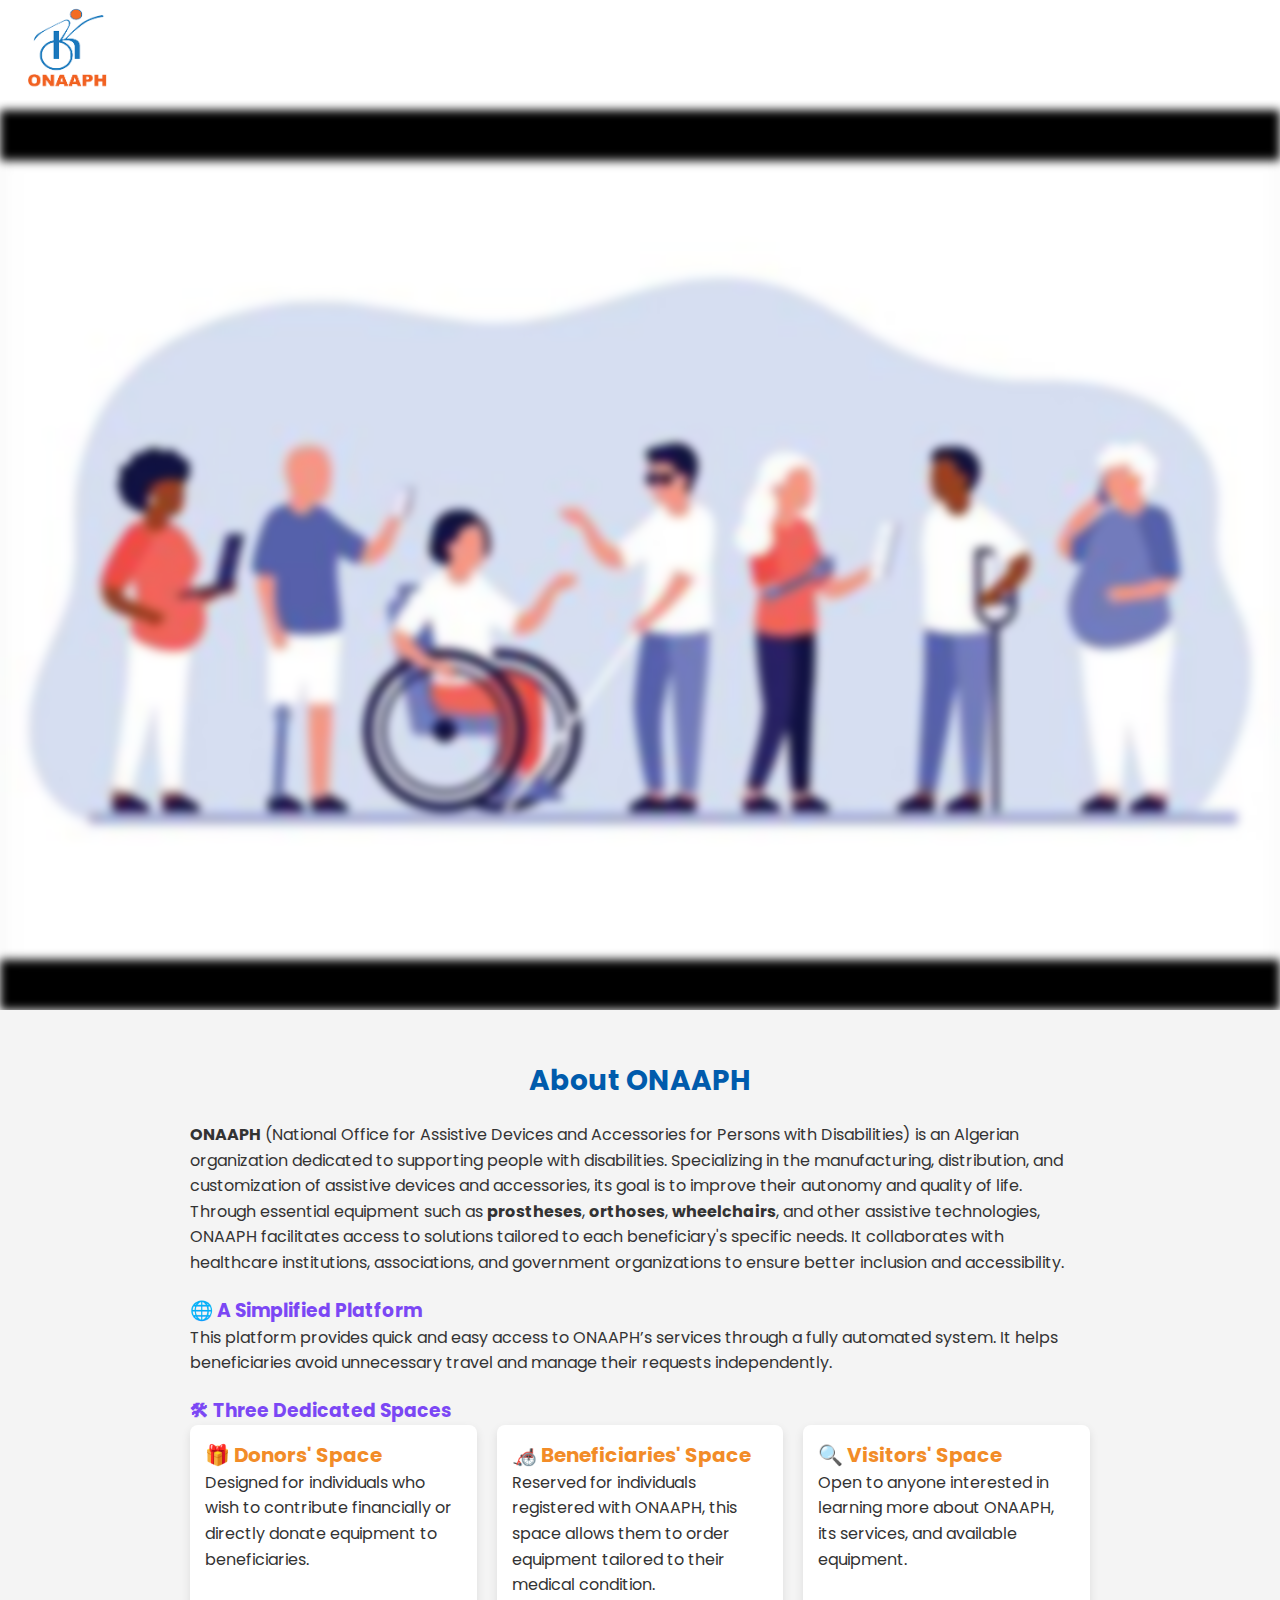
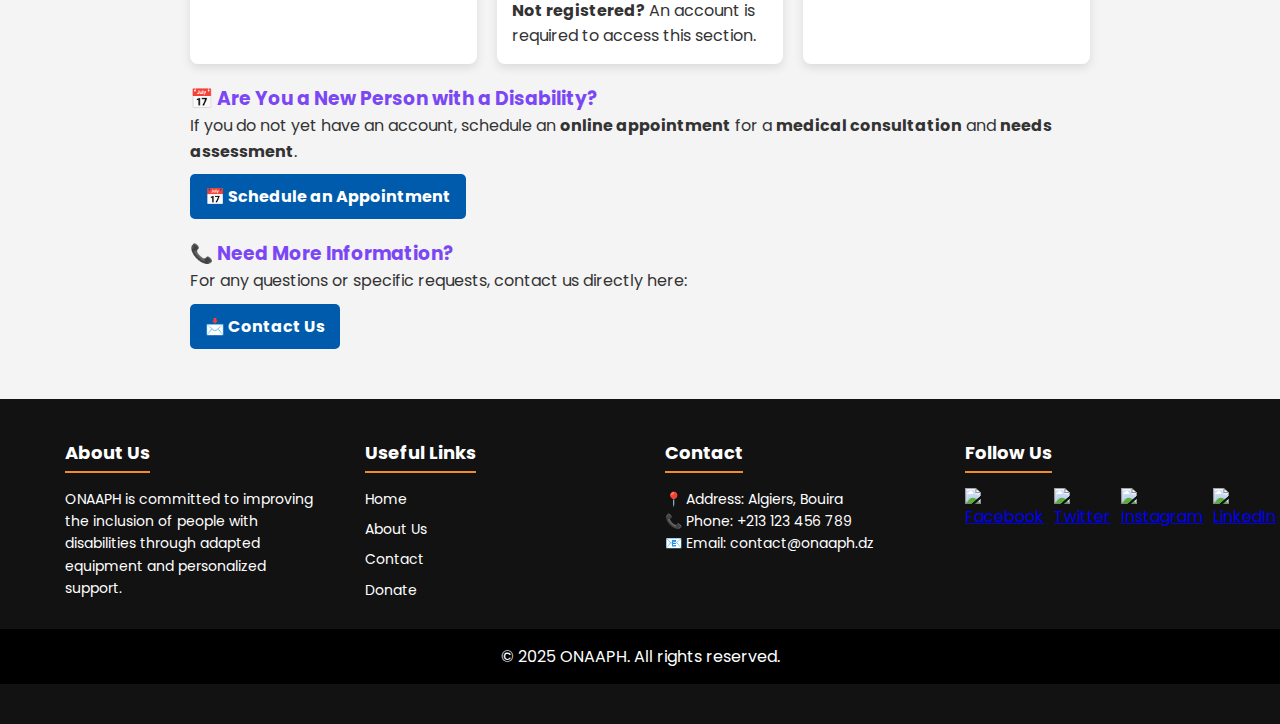
==== page d'accueil/index.html @ b4778876 "folder" ====
<!DOCTYPE html>

<html lang="en">
  
    <head>
        <meta charset="UTF-8">
        <meta name="viewport" content="width=device-width, initial-scale=1.0">
        <title>Accessibilité Plus</title>
        <link rel="stylesheet" href="assets/styles/style.css">
    </head>
    <body>
        <header id="home">
    
            <nav class="fade-in">
                <div class="logo fade-in">
                    <img src="assets/images/logo.png" alt="logo">
                </div>
                
                   <div class="menu fade-in">
                    <a href="#home" class="fade-in">Home</a>
                    <a href="#about" class="fade-in">About us</a>
                    <a href="#footer" class="fade-in">Contact</a>
                    </div>
                    <div class="register fade-in">
                    <a href="#" class="fade-in">Sign in as..</a>
                     </div>
                
            </nav>
             
            <section class="h-text">
                <h1 class="fade-in">Welcome to the ONAAPH</h1>
                <span class="fade-in">Together for better accessibility!</span>
                <br>
               
            </section>
        </header>
        <main>
            <section id="about">
                <div class="container">
                    <h2>About ONAAPH</h2>
                    <p>
                        <strong>ONAAPH</strong> (National Office for Assistive Devices and Accessories for Persons with Disabilities) 
                        is an Algerian organization dedicated to supporting people with disabilities. 
                        Specializing in the manufacturing, distribution, and customization of assistive devices and accessories, 
                        its goal is to improve their autonomy and quality of life.
                    </p>
                    
                    <p>
                        Through essential equipment such as <strong>prostheses</strong>, <strong>orthoses</strong>, 
                        <strong>wheelchairs</strong>, and other assistive technologies, ONAAPH facilitates access to solutions 
                        tailored to each beneficiary's specific needs. It collaborates with healthcare institutions, 
                        associations, and government organizations to ensure better inclusion and accessibility.
                    </p>
            
                    <h3>🌐 A Simplified Platform</h3>
                    <p>
                        This platform provides quick and easy access to ONAAPH’s services through a fully automated system. 
                        It helps beneficiaries avoid unnecessary travel and manage their requests independently.
                    </p>
            
                    <h3>🛠 Three Dedicated Spaces</h3>
                    <div class="spaces">
                        <div class="space">
                            <h4>🎁 Donors' Space</h4>
                            <p>Designed for individuals who wish to contribute financially or directly donate equipment 
                                to beneficiaries.</p>
                        </div>
            
                        <div class="space">
                            <h4>🦽 Beneficiaries' Space</h4>
                            <p>Reserved for individuals registered with ONAAPH, this space allows them to order 
                                equipment tailored to their medical condition.</p>
                            <p><strong>Not registered?</strong> An account is required to access this section.</p>
                        </div>
            
                        <div class="space">
                            <h4>🔍 Visitors' Space</h4>
                            <p>Open to anyone interested in learning more about ONAAPH, its services, and available equipment.</p>
                        </div>
                    </div>
            
                    <h3>📅 Are You a New Person with a Disability?</h3>
                    <p>
                        If you do not yet have an account, schedule an <strong>online appointment</strong> 
                        for a <strong>medical consultation</strong> and <strong>needs assessment</strong>.
                    </p>
                    <a href="rendezvous.html" class="btn">📅 Schedule an Appointment</a>
            
                    <h3>📞 Need More Information?</h3>
                    <p>For any questions or specific requests, contact us directly here:</p>
                    <a href="contact.html" class="btn">📩 Contact Us</a>
                </div>
            </section>            
            
        </main>

        <footer id="footer">
            
                <div class="footer-container">
                    <div class="footer-section">
                        <h3>About Us</h3>
                        <p>ONAAPH is committed to improving the inclusion of people with disabilities through adapted equipment and personalized support.</p>
                    </div>
            
                    <div class="footer-section">
                        <h3>Useful Links</h3>
                        <ul>
                            <li><a href="#">Home</a></li>
                            <li><a href="#about">About Us</a></li>
                            <li><a href="contact.html">Contact</a></li>
                            <li><a href="donate.html">Donate</a></li>
                        </ul>
                    </div>
            
                    <div class="footer-section">
                        <h3>Contact</h3>
                        <p>📍 Address: Algiers, Bouira</p>
                        <p>📞 Phone: +213 123 456 789</p>
                        <p>📧 Email: contact@onaaph.dz</p>
                    </div>
            
                    <div class="footer-section">
                        <h3>Follow Us</h3>
                        <div class="social-icons">
                            <a href="#"><img src="facebook-icon.png" alt="Facebook"></a>
                            <a href="#"><img src="twitter-icon.png" alt="Twitter"></a>
                            <a href="#"><img src="instagram-icon.png" alt="Instagram"></a>
                            <a href="#"><img src="linkedin-icon.png" alt="LinkedIn"></a>
                        </div>
                    </div>
                </div>
                <div class="footer-bottom">
                    <p>&copy; 2025 ONAAPH. All rights reserved.</p>
                </div>
            </footer>
            
      
        
        
        <script src="assets/scripts/script.js"></script> <!-- JavaScript ajouté -->
    </body>
    </html>
---- page d'accueil/assets/styles/style.css ----
@import url('https://fonts.googleapis.com/css2?family=Hind&family=Poppins:ital,wght@0,200;0,300;0,400;0,500;0,600;1,200&display=swap');
html {
    scroll-behavior: smooth;
}

* {
    padding: 0;
    margin: 0;
    box-sizing: border-box;
}

/* f  flu*/
header::before {
    content: "";
    position: absolute;
    top: 0;
    left: 0;
    width: 100%;
    height: 100%;
    background: url('back.jpg') center/cover no-repeat;
    filter: blur(5px);
    z-index: -1; 
}


header {
    width: 100%;
    height: 100vh;
    font-family: 'Poppins', sans-serif;
    position: relative;
}

nav {
    position: fixed; /* Fix navbar */
    top: 0;
    left: 0;
    width: 100%; /* Full width */
    height: 100px; /* Keep the height */
    background-color: rgb(255, 255, 255); /* Dark background for visibility */
    color: #dbd5d5;
    display: flex;
    justify-content: space-between;
    align-items: center;
    padding: 0 20px;
    z-index: 1000; /* Ensures navbar stays on top */
}
body {
    padding-top: 110px; /* Adjust based on navbar height */
}



.logo {
    display: flex;
    align-items: center;
    justify-content: flex-start;
    flex-grow: 1; /* Permet d'occuper l'espace à gauche */
}

.logo img {
    height: 100px; /* Ajuste selon la taille désirée */
    width: 100px;
    padding-top: 5px;
    padding-left: 5x; /* Ajoute un peu d'espace depuis le bord */
    border-radius: 10px;

}
.menu {
    margin-right: 20px; /* Augmente l'espace entre le menu et le bouton */
    display: flex;
    gap: 20px; /* Ajoute de l’espace entre les liens du menu */
}




.menu a {
    text-decoration: none;
    color:#024ee2;
    padding: 10px 20px;
    font-size: 20px;
   
}

.menu a:hover {
    border: 1px solid #005BAC; /* Bleu */
    background: transparent;
}
.register {
    margin-left: 30px; /* Espace entre le menu et le bouton */
}
.register a {
    text-decoration: none;
    color: blanchedalmond;
    padding: 10px 20px;
    font-size: 20px;
    border-radius: 8px;
    background:#024ee2;
}

.register a:hover {
    border: 1px solid #005BAC;
    background: #005BAC; /* Bleu */
}

.h-text {
    position: absolute;
    top: 50%;
    left: 50%;
    max-width: 650px;
    transform: translate(-50%, -50%);
    text-align: center;
    color: #024ee2;
}





/* --- ANIMATION D'AFFICHAGE --- */
.fade-in {
    opacity: 0;
    transform: translateY(20px);
    transition: opacity 1s ease-out, transform 1s ease-out;
}
.fade-in.show {
    opacity: 1;
    transform: translateY(0);
}
/*about*/
#about {
    background: #f4f4f4;
    padding: 50px 20px;
    text-align: center;
    font-family: 'Poppins', sans-serif;
}

#about .container {
    max-width: 900px;
    margin: auto;
    text-align: left;
}

#about h2 {
    color: #005BAC;
    text-align: center;
    font-size: 28px;
    margin-bottom: 20px;
}

#about h3 {
    color: #7b47f4;
    margin-top: 20px;
}

#about h4 {
    color: #F28C28;
    font-size: 20px;
}

#about p {
    font-size: 16px;
    line-height: 1.6;
    color: #333;
}

.spaces {
    display: flex;
    flex-wrap: wrap;
    gap: 20px;
    justify-content: space-between;
}

.space {
    flex: 1;
    min-width: 250px;
    background: white;
    padding: 15px;
    border-radius: 8px;
    box-shadow: 0px 4px 10px rgba(0, 0, 0, 0.1);
}

.btn {
    display: inline-block;
    margin-top: 10px;
    padding: 10px 15px;
    background: #005BAC;
    color: white;
    text-decoration: none;
    font-weight: bold;
    border-radius: 5px;
    transition: 0.3s;
}

.btn:hover {
    background: #F28C28;
}

footer {
    background: #121212;
    color: white;
    padding: 40px 0;
    font-family: 'Poppins', sans-serif;
}

.footer-container {
    display: flex;
    justify-content: space-around;
    flex-wrap: wrap;
    max-width: 1200px;
    margin: auto;
}

.footer-section {
    width: 250px;
}

.footer-section h3 {
    margin-bottom: 15px;
    font-size: 18px;
    border-bottom: 2px solid #F28C28;
    display: inline-block;
    padding-bottom: 5px;
}

.footer-section p,
.footer-section ul {
    font-size: 14px;
    line-height: 1.6;
}

.footer-section ul {
    list-style: none;
    padding: 0;
}

.footer-section ul li {
    margin-bottom: 8px;
}

.footer-section ul li a {
    color: white;
    text-decoration: none;
    transition: 0.3s;
}

.footer-section ul li a:hover {
    color: #F28C28;
}

.social-icons {
    display: flex;
    gap: 10px;
}

.social-icons a img {
    width: 30px;
    transition: 0.3s;
}

.social-icons a img:hover {
    transform: scale(1.1);
}

.footer-bottom {
    text-align: center;
    padding: 15px 0;
    background: #000;
    margin-top: 20px;
}
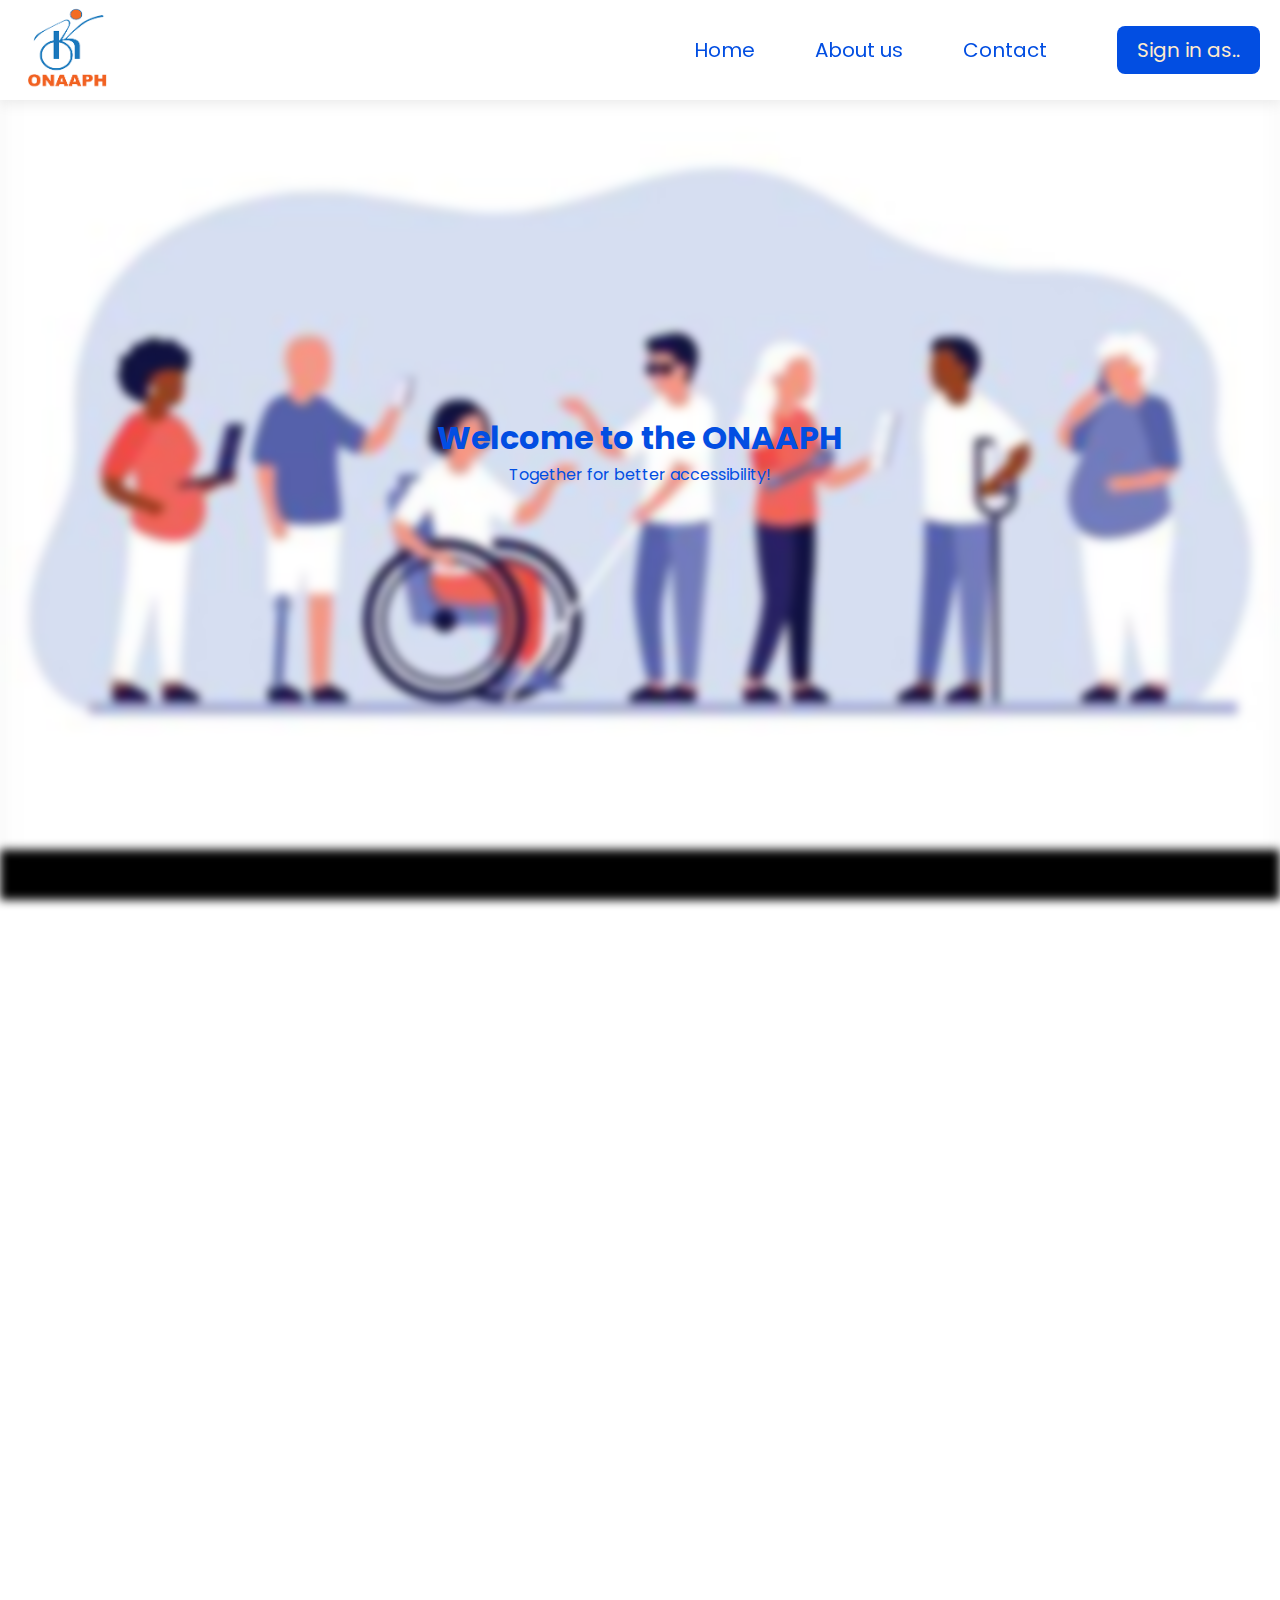
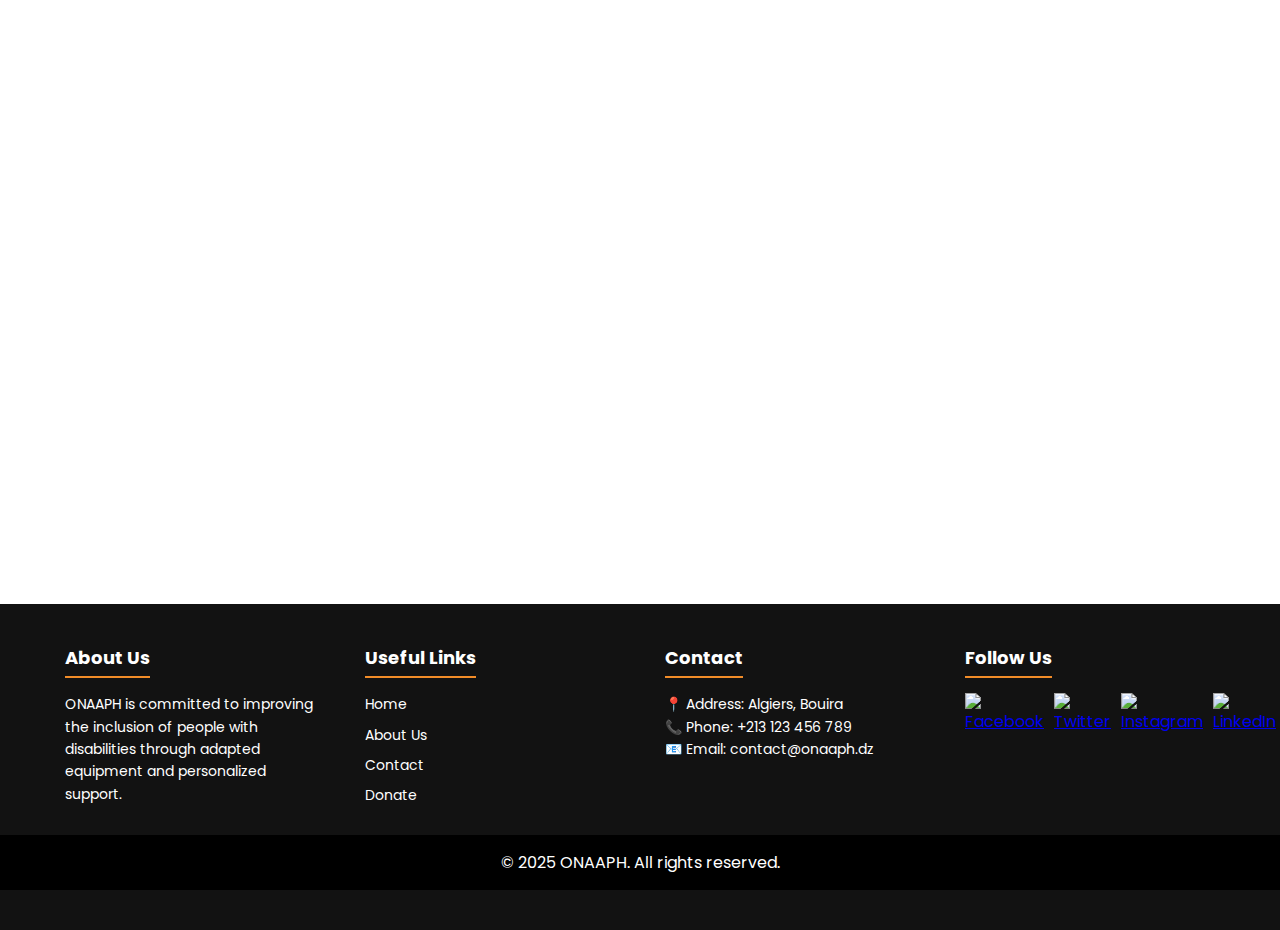
==== commit 20507291: "changes" ====
--- a/page d'accueil/index.html
+++ b/page d'accueil/index.html
@@ -1,143 +1,185 @@
 <!DOCTYPE html>
 
 <html lang="en">
-  
-    <head>
-        <meta charset="UTF-8">
-        <meta name="viewport" content="width=device-width, initial-scale=1.0">
-        <title>Accessibilité Plus</title>
-        <link rel="stylesheet" href="assets/styles/style.css">
-    </head>
-    <body>
-        <header id="home">
-    
-            <nav class="fade-in">
-                <div class="logo fade-in">
-                    <img src="assets/images/logo.png" alt="logo">
-                </div>
-                
-                   <div class="menu fade-in">
-                    <a href="#home" class="fade-in">Home</a>
-                    <a href="#about" class="fade-in">About us</a>
-                    <a href="#footer" class="fade-in">Contact</a>
-                    </div>
-                    <div class="register fade-in">
-                    <a href="#" class="fade-in">Sign in as..</a>
-                     </div>
-                
-            </nav>
-             
-            <section class="h-text">
-                <h1 class="fade-in">Welcome to the ONAAPH</h1>
-                <span class="fade-in">Together for better accessibility!</span>
-                <br>
-               
-            </section>
-        </header>
-        <main>
-            <section id="about">
-                <div class="container">
-                    <h2>About ONAAPH</h2>
-                    <p>
-                        <strong>ONAAPH</strong> (National Office for Assistive Devices and Accessories for Persons with Disabilities) 
-                        is an Algerian organization dedicated to supporting people with disabilities. 
-                        Specializing in the manufacturing, distribution, and customization of assistive devices and accessories, 
-                        its goal is to improve their autonomy and quality of life.
-                    </p>
-                    
-                    <p>
-                        Through essential equipment such as <strong>prostheses</strong>, <strong>orthoses</strong>, 
-                        <strong>wheelchairs</strong>, and other assistive technologies, ONAAPH facilitates access to solutions 
-                        tailored to each beneficiary's specific needs. It collaborates with healthcare institutions, 
-                        associations, and government organizations to ensure better inclusion and accessibility.
-                    </p>
-            
-                    <h3>🌐 A Simplified Platform</h3>
-                    <p>
-                        This platform provides quick and easy access to ONAAPH’s services through a fully automated system. 
-                        It helps beneficiaries avoid unnecessary travel and manage their requests independently.
-                    </p>
-            
-                    <h3>🛠 Three Dedicated Spaces</h3>
-                    <div class="spaces">
-                        <div class="space">
-                            <h4>🎁 Donors' Space</h4>
-                            <p>Designed for individuals who wish to contribute financially or directly donate equipment 
-                                to beneficiaries.</p>
-                        </div>
-            
-                        <div class="space">
-                            <h4>🦽 Beneficiaries' Space</h4>
-                            <p>Reserved for individuals registered with ONAAPH, this space allows them to order 
-                                equipment tailored to their medical condition.</p>
-                            <p><strong>Not registered?</strong> An account is required to access this section.</p>
-                        </div>
-            
-                        <div class="space">
-                            <h4>🔍 Visitors' Space</h4>
-                            <p>Open to anyone interested in learning more about ONAAPH, its services, and available equipment.</p>
-                        </div>
-                    </div>
-            
-                    <h3>📅 Are You a New Person with a Disability?</h3>
-                    <p>
-                        If you do not yet have an account, schedule an <strong>online appointment</strong> 
-                        for a <strong>medical consultation</strong> and <strong>needs assessment</strong>.
-                    </p>
-                    <a href="rendezvous.html" class="btn">📅 Schedule an Appointment</a>
-            
-                    <h3>📞 Need More Information?</h3>
-                    <p>For any questions or specific requests, contact us directly here:</p>
-                    <a href="contact.html" class="btn">📩 Contact Us</a>
-                </div>
-            </section>            
-            
-        </main>
+  <head>
+    <meta charset="UTF-8" />
+    <meta name="viewport" content="width=device-width, initial-scale=1.0" />
+    <title>Accessibilité Plus</title>
+    <link rel="stylesheet" href="assets/styles/style.css" />
+  </head>
+  <body>
+    <!-- Home -->
+    <header id="home">
+      <nav class="fade-in">
+        <div class="logo fade-in">
+          <img src="assets/images/logo.png" alt="logo" />
+        </div>
 
-        <footer id="footer">
-            
-                <div class="footer-container">
-                    <div class="footer-section">
-                        <h3>About Us</h3>
-                        <p>ONAAPH is committed to improving the inclusion of people with disabilities through adapted equipment and personalized support.</p>
-                    </div>
-            
-                    <div class="footer-section">
-                        <h3>Useful Links</h3>
-                        <ul>
-                            <li><a href="#">Home</a></li>
-                            <li><a href="#about">About Us</a></li>
-                            <li><a href="contact.html">Contact</a></li>
-                            <li><a href="donate.html">Donate</a></li>
-                        </ul>
-                    </div>
-            
-                    <div class="footer-section">
-                        <h3>Contact</h3>
-                        <p>📍 Address: Algiers, Bouira</p>
-                        <p>📞 Phone: +213 123 456 789</p>
-                        <p>📧 Email: contact@onaaph.dz</p>
-                    </div>
-            
-                    <div class="footer-section">
-                        <h3>Follow Us</h3>
-                        <div class="social-icons">
-                            <a href="#"><img src="facebook-icon.png" alt="Facebook"></a>
-                            <a href="#"><img src="twitter-icon.png" alt="Twitter"></a>
-                            <a href="#"><img src="instagram-icon.png" alt="Instagram"></a>
-                            <a href="#"><img src="linkedin-icon.png" alt="LinkedIn"></a>
-                        </div>
-                    </div>
-                </div>
-                <div class="footer-bottom">
-                    <p>&copy; 2025 ONAAPH. All rights reserved.</p>
-                </div>
-            </footer>
-            
-      
-        
-        
-        <script src="assets/scripts/script.js"></script> <!-- JavaScript ajouté -->
-    </body>
-    </html>
-    +        <div class="menu fade-in">
+          <a href="#home" class="fade-in">Home</a>
+          <a href="#about" class="fade-in">About us</a>
+          <a href="#footer" class="fade-in">Contact</a>
+        </div>
+        <div class="register fade-in">
+          <a href="#" class="fade-in">Sign in as..</a>
+        </div>
+      </nav>
+
+      <section class="h-text">
+        <h1 class="fade-in">Welcome to the ONAAPH</h1>
+        <span class="fade-in">Together for better accessibility!</span>
+        <br />
+      </section>
+    </header>
+
+    <!-- About section -->
+    <main>
+      <section id="about" class="fade-in">
+        <div class="container">
+          <h2>About ONAAPH</h2>
+          <div class="description">
+            <p>
+              <strong>ONAAPH</strong>
+              (National Office for Assistive Devices and Accessories for Persons
+              with Disabilities) is an Algerian organization dedicated to
+              supporting people with disabilities. Specializing in the
+              manufacturing, distribution, and customization of assistive
+              devices and accessories, its goal is to improve their autonomy and
+              quality of life.
+            </p>
+
+            <p>
+              Through essential equipment such as
+              <strong>prostheses</strong>
+              ,
+              <strong>orthoses</strong>
+              ,
+              <strong>wheelchairs</strong>
+              , and other assistive technologies, ONAAPH facilitates access to
+              solutions tailored to each beneficiary's specific needs. It
+              collaborates with healthcare institutions, associations, and
+              government organizations to ensure better inclusion and
+              accessibility.
+            </p>
+          </div>
+
+          <h3>🌐 A Simplified Platform</h3>
+          <p>
+            This platform provides quick and easy access to ONAAPH’s services
+            through a fully automated system. It helps beneficiaries avoid
+            unnecessary travel and manage their requests independently.
+          </p>
+
+          <h3>🛠 Three Dedicated Spaces</h3>
+          <div class="spaces">
+            <div class="space">
+              <h4>🎁 Donors' Space</h4>
+              <p>
+                Designed for individuals who wish to contribute financially or
+                directly donate equipment to beneficiaries.
+              </p>
+            </div>
+
+            <div class="space">
+              <h4>🦽 Beneficiaries' Space</h4>
+              <p>
+                Reserved for individuals registered with ONAAPH, this space
+                allows them to order equipment tailored to their medical
+                condition.
+              </p>
+              <p>
+                <strong>Not registered?</strong>
+                An account is required to access this section.
+              </p>
+            </div>
+
+            <div class="space">
+              <h4>🔍 Visitors' Space</h4>
+              <p>
+                Open to anyone interested in learning more about ONAAPH, its
+                services, and available equipment.
+              </p>
+            </div>
+          </div>
+
+          <h3>📅 Are You a New Person with a Disability?</h3>
+          <p>
+            If you do not yet have an account, schedule an
+            <strong>online appointment</strong>
+            for a
+            <strong>medical consultation</strong>
+            and
+            <strong>needs assessment</strong>
+            .
+          </p>
+          <a href="rendezvous.html" class="btn">📅 Schedule an Appointment</a>
+
+          <h3>📞 Need More Information?</h3>
+          <p>
+            For any questions or specific requests, contact us directly here:
+          </p>
+          <a href="contact.html" class="btn">📩 Contact Us</a>
+        </div>
+      </section>
+          <!-- MODAL -->
+          <div id="signinModal" class="modal">
+            <div class="modal-content">
+                <span class="close">&times;</span>
+                   <h2>Select Your Identity </h2>
+                              <ul>
+                                 <li data-text="Visitor"><a href="#">Visitor </a></li>
+                                  <li data-text="Donor "><a href="#">Donor </a></li>
+                                 <li data-text="Beneficiary "><a href="#">Beneficiary </a></li>
+                                </ul>
+             </div>
+        </div>
+      <!-- fin modal-->
+    </main>
+
+    <!-- Footer -->
+    <footer id="footer">
+      <div class="footer-container">
+        <div class="footer-section">
+          <h3>About Us</h3>
+          <p>
+            ONAAPH is committed to improving the inclusion of people with
+            disabilities through adapted equipment and personalized support.
+          </p>
+        </div>
+
+        <div class="footer-section">
+          <h3>Useful Links</h3>
+          <ul>
+            <li><a href="#">Home</a></li>
+            <li><a href="#about">About Us</a></li>
+            <li><a href="contact.html">Contact</a></li>
+            <li><a href="donate.html">Donate</a></li>
+          </ul>
+        </div>
+
+        <div class="footer-section">
+          <h3>Contact</h3>
+          <p>📍 Address: Algiers, Bouira</p>
+          <p>📞 Phone: +213 123 456 789</p>
+          <p>📧 Email: contact@onaaph.dz</p>
+        </div>
+
+        <div class="footer-section">
+          <h3>Follow Us</h3>
+          <div class="social-icons">
+            <a href="#"><img src="facebook-icon.png" alt="Facebook" /></a>
+            <a href="#"><img src="twitter-icon.png" alt="Twitter" /></a>
+            <a href="#"><img src="instagram-icon.png" alt="Instagram" /></a>
+            <a href="#"><img src="linkedin-icon.png" alt="LinkedIn" /></a>
+          </div>
+        </div>
+      </div>
+      <div class="footer-bottom">
+        <p>&copy; 2025 ONAAPH. All rights reserved.</p>
+      </div>
+    </footer>
+
+    <script src="assets/scripts/script.js"></script>
+    <!-- JavaScript ajouté -->
+  </body>
+</html>
--- a/page d'accueil/assets/styles/style.css
+++ b/page d'accueil/assets/styles/style.css
@@ -1,270 +1,377 @@
 @import url('https://fonts.googleapis.com/css2?family=Hind&family=Poppins:ital,wght@0,200;0,300;0,400;0,500;0,600;1,200&display=swap');
 html {
-    scroll-behavior: smooth;
+  scroll-behavior: smooth;
 }
 
 * {
-    padding: 0;
-    margin: 0;
-    box-sizing: border-box;
+  padding: 0;
+  margin: 0;
+  box-sizing: border-box;
 }
 
 /* f  flu*/
 header::before {
-    content: "";
-    position: absolute;
-    top: 0;
-    left: 0;
-    width: 100%;
-    height: 100%;
-    background: url('back.jpg') center/cover no-repeat;
-    filter: blur(5px);
-    z-index: -1; 
-}
-
+  content: '';
+  position: absolute;
+  top: 0;
+  left: 0;
+  width: 100%;
+  height: 100%;
+  background: url('back.jpg') center/cover no-repeat;
+  filter: blur(5px);
+  z-index: -1;
+}
 
 header {
-    width: 100%;
-    height: 100vh;
-    font-family: 'Poppins', sans-serif;
-    position: relative;
+  width: 100%;
+  height: 100vh;
+  font-family: 'Poppins', sans-serif;
+  position: relative;
 }
 
 nav {
-    position: fixed; /* Fix navbar */
-    top: 0;
-    left: 0;
-    width: 100%; /* Full width */
-    height: 100px; /* Keep the height */
-    background-color: rgb(255, 255, 255); /* Dark background for visibility */
-    color: #dbd5d5;
-    display: flex;
-    justify-content: space-between;
-    align-items: center;
-    padding: 0 20px;
-    z-index: 1000; /* Ensures navbar stays on top */
+  position: fixed;
+  top: 0;
+  left: 0;
+  width: 100%; /* Full width */
+  height: 100px; /* Keep the height */
+  background-color: rgb(255, 255, 255); /* Dark background for visibility */
+  color: #dbd5d5;
+  display: flex;
+  justify-content: space-between;
+  align-items: center;
+  padding: 0 20px;
+  z-index: 1000; /* Ensures navbar stays on top */
+  box-shadow: 0px 2px 15px rgba(0, 0, 0, 0.1);
 }
 body {
-    padding-top: 110px; /* Adjust based on navbar height */
-}
-
-
+  /* padding-top: 110px; Adjust based on navbar height */
+  background-color: white;
+}
 
 .logo {
-    display: flex;
-    align-items: center;
-    justify-content: flex-start;
-    flex-grow: 1; /* Permet d'occuper l'espace à gauche */
+  display: flex;
+  align-items: center;
+  justify-content: flex-start;
+  flex-grow: 1; /* Permet d'occuper l'espace à gauche */
 }
 
 .logo img {
-    height: 100px; /* Ajuste selon la taille désirée */
-    width: 100px;
-    padding-top: 5px;
-    padding-left: 5x; /* Ajoute un peu d'espace depuis le bord */
-    border-radius: 10px;
-
+  height: 100px; /* Ajuste selon la taille désirée */
+  width: 100px;
+  padding-top: 5px;
+  padding-left: 5x; /* Ajoute un peu d'espace depuis le bord */
+  border-radius: 10px;
 }
 .menu {
-    margin-right: 20px; /* Augmente l'espace entre le menu et le bouton */
-    display: flex;
-    gap: 20px; /* Ajoute de l’espace entre les liens du menu */
-}
-
-
-
+  margin-right: 20px; /* Augmente l'espace entre le menu et le bouton */
+  display: flex;
+  gap: 20px; /* Ajoute de l’espace entre les liens du menu */
+}
 
 .menu a {
-    text-decoration: none;
-    color:#024ee2;
-    padding: 10px 20px;
-    font-size: 20px;
-   
+  text-decoration: none;
+  color: #024ee2;
+  padding: 10px 20px;
+  font-size: 20px;
 }
 
 .menu a:hover {
-    border: 1px solid #005BAC; /* Bleu */
-    background: transparent;
+  border: 1px solid #005bac; /* Bleu */
+  background: transparent;
 }
 .register {
-    margin-left: 30px; /* Espace entre le menu et le bouton */
+  margin-left: 30px; /* Espace entre le menu et le bouton */
 }
 .register a {
-    text-decoration: none;
-    color: blanchedalmond;
-    padding: 10px 20px;
-    font-size: 20px;
-    border-radius: 8px;
-    background:#024ee2;
+  text-decoration: none;
+  color: blanchedalmond;
+  padding: 10px 20px;
+  font-size: 20px;
+  border-radius: 8px;
+  background: #024ee2;
 }
 
 .register a:hover {
-    border: 1px solid #005BAC;
-    background: #005BAC; /* Bleu */
-}
-
+  border: 1px solid #005bac;
+  background: #005bac; /* Bleu */
+}
+/* pop-up*/
+/* Effets pour les liens */
+
+.modal ul {
+  text-align: center;
+}
+
+.modal ul li {
+  position: relative; /* Permet de positionner l'élément ::after relativement */
+  list-style: none;
+  margin: 14px 0px;
+}
+
+/* Styles généraux pour la modale */
+.modal ul li a {
+  display: block; /* Empile les liens verticalement */
+  margin: 10px auto; /* Centre horizontalement */
+  width: 80%;
+  color: black;
+  text-decoration: none;
+  font-size: 20px;
+  font-weight: 500;
+  letter-spacing: 4px;
+  background: gray;
+  padding: 10px 15px;
+  border-radius: 20px;
+  text-transform: uppercase;
+  transition: 0.5s;
+  text-align: center;
+  position: relative;
+  z-index: 10;
+}
+
+/* Effet au survol - appliqué uniquement dans la modale */
+.modal ul:hover li a {
+  opacity: 0;
+}
+
+.modal ul li a:hover {
+  transform: scale(1.5);
+  background-color: bisque;
+  opacity: 1;
+}
+
+/* Effet de texte supplémentaire sous chaque lien */
+.modal ul li::after {
+  content: attr(data-text);
+  color: black;
+  position: absolute;
+  left: 50%;
+  top: 120%; /* Positionné sous le lien */
+  transform: translateX(-50%);
+  font-size: 40px;
+  font-weight: 700;
+  text-transform: uppercase;
+  opacity: 0;
+  pointer-events: none;
+  letter-spacing: 40px;
+  transition: 0.5s;
+}
+
+.modal ul li:hover::after {
+  opacity: 0.5;
+  top: 140%;
+  letter-spacing: 5px;
+}
+
+
+/* Styles pour la fenêtre modale */
+.modal {
+  font-family: 'Poppins', sans-serif;
+  display: none;
+  position: fixed;
+  z-index: 1000;
+  left: 0;
+  top: 0;
+  width: 100%;
+  height: 100%;
+  background: rgba(0, 0, 0, 0.5);
+  justify-content: center;
+  align-items: center;
+}
+
+.modal-content {
+  background: rgb(205, 200, 200);
+  padding: 20px;
+  border-radius: 10px;
+  height: 60%;
+  width: 40%;
+  text-align: center;
+  position: relative;
+}
+
+.close {
+  position: absolute;
+  top: 10px;
+  right: 20px;
+  font-size: 24px;
+  cursor: pointer;
+}
+
+
+
+
+/*fin pop-up*/
 .h-text {
-    position: absolute;
-    top: 50%;
-    left: 50%;
-    max-width: 650px;
-    transform: translate(-50%, -50%);
-    text-align: center;
-    color: #024ee2;
-}
-
-
-
-
+  position: absolute;
+  top: 50%;
+  left: 50%;
+  max-width: 650px;
+  transform: translate(-50%, -50%);
+  text-align: center;
+  color: #024ee2;
+}
 
 /* --- ANIMATION D'AFFICHAGE --- */
 .fade-in {
-    opacity: 0;
-    transform: translateY(20px);
-    transition: opacity 1s ease-out, transform 1s ease-out;
+  opacity: 0;
+  transform: translateY(20px);
+  transition: opacity 0.8s ease-out, transform 1s ease-out;
 }
 .fade-in.show {
-    opacity: 1;
-    transform: translateY(0);
-}
+  opacity: 1;
+  transform: translateY(0);
+}
+
 /*about*/
 #about {
-    background: #f4f4f4;
-    padding: 50px 20px;
-    text-align: center;
-    font-family: 'Poppins', sans-serif;
+  background: #f4f4f4;
+  padding: 150px 20px;
+  text-align: center;
+  font-family: 'Poppins', sans-serif;
+  /* opacity: 0; */
 }
 
 #about .container {
-    max-width: 900px;
-    margin: auto;
-    text-align: left;
+  max-width: 900px;
+  margin: auto;
+  text-align: left;
 }
 
 #about h2 {
-    color: #005BAC;
-    text-align: center;
-    font-size: 28px;
-    margin-bottom: 20px;
+  color: #005bac;
+  text-align: center;
+  font-size: 28px;
+  margin-bottom: 20px;
 }
 
 #about h3 {
-    color: #7b47f4;
-    margin-top: 20px;
+  color: #7b47f4;
+  margin-top: 20px;
+  margin-bottom: 15px;
 }
 
 #about h4 {
-    color: #F28C28;
-    font-size: 20px;
+  color: #f28c28;
+  font-size: 20px;
 }
 
 #about p {
-    font-size: 16px;
-    line-height: 1.6;
-    color: #333;
+  font-size: 16px;
+  line-height: 1.6;
+  color: #333;
+}
+
+#about .description {
+  margin-bottom: 50px;
 }
 
 .spaces {
-    display: flex;
-    flex-wrap: wrap;
-    gap: 20px;
-    justify-content: space-between;
+  display: flex;
+  flex-wrap: wrap;
+  gap: 40px;
+  justify-content: space-between;
 }
 
 .space {
-    flex: 1;
-    min-width: 250px;
-    background: white;
-    padding: 15px;
-    border-radius: 8px;
-    box-shadow: 0px 4px 10px rgba(0, 0, 0, 0.1);
+  flex: 1;
+  min-width: 250px;
+  background: white;
+  padding: 15px;
+  border-radius: 8px;
+  box-shadow: 0px 4px 10px rgba(0, 0, 0, 0.1);
+}
+
+.space:hover {
+  transform: scale(1.08);
+  transition: 0.3s;
 }
 
 .btn {
-    display: inline-block;
-    margin-top: 10px;
-    padding: 10px 15px;
-    background: #005BAC;
-    color: white;
-    text-decoration: none;
-    font-weight: bold;
-    border-radius: 5px;
-    transition: 0.3s;
+  display: inline-block;
+  margin-top: 10px;
+  padding: 10px 15px;
+  background: #005bac;
+  color: white;
+  text-decoration: none;
+  font-weight: bold;
+  border-radius: 5px;
+  transition: 0.3s;
 }
 
 .btn:hover {
-    background: #F28C28;
+  background: #f28c28;
 }
 
 footer {
-    background: #121212;
-    color: white;
-    padding: 40px 0;
-    font-family: 'Poppins', sans-serif;
+  background: #121212;
+  color: white;
+  padding: 40px 0;
+  font-family: 'Poppins', sans-serif;
 }
 
 .footer-container {
-    display: flex;
-    justify-content: space-around;
-    flex-wrap: wrap;
-    max-width: 1200px;
-    margin: auto;
+  display: flex;
+  justify-content: space-around;
+  flex-wrap: wrap;
+  max-width: 1200px;
+  margin: auto;
 }
 
 .footer-section {
-    width: 250px;
+  width: 250px;
 }
 
 .footer-section h3 {
-    margin-bottom: 15px;
-    font-size: 18px;
-    border-bottom: 2px solid #F28C28;
-    display: inline-block;
-    padding-bottom: 5px;
+  margin-bottom: 15px;
+  font-size: 18px;
+  border-bottom: 2px solid #f28c28;
+  display: inline-block;
+  padding-bottom: 5px;
 }
 
 .footer-section p,
 .footer-section ul {
-    font-size: 14px;
-    line-height: 1.6;
+  font-size: 14px;
+  line-height: 1.6;
 }
 
 .footer-section ul {
-    list-style: none;
-    padding: 0;
+  list-style: none;
+  padding: 0;
 }
 
 .footer-section ul li {
-    margin-bottom: 8px;
+  margin-bottom: 8px;
 }
 
 .footer-section ul li a {
-    color: white;
-    text-decoration: none;
-    transition: 0.3s;
+  color: white;
+  text-decoration: none;
+  transition: 0.3s;
 }
 
 .footer-section ul li a:hover {
-    color: #F28C28;
+  color: #f28c28;
 }
 
 .social-icons {
-    display: flex;
-    gap: 10px;
+  display: flex;
+  gap: 10px;
 }
 
 .social-icons a img {
-    width: 30px;
-    transition: 0.3s;
+  width: 30px;
+  transition: 0.3s;
 }
 
 .social-icons a img:hover {
-    transform: scale(1.1);
+  transform: scale(1.1);
 }
 
 .footer-bottom {
-    text-align: center;
-    padding: 15px 0;
-    background: #000;
-    margin-top: 20px;
-}
+  text-align: center;
+  padding: 15px 0;
+  background: #000;
+  margin-top: 20px;
+}
+
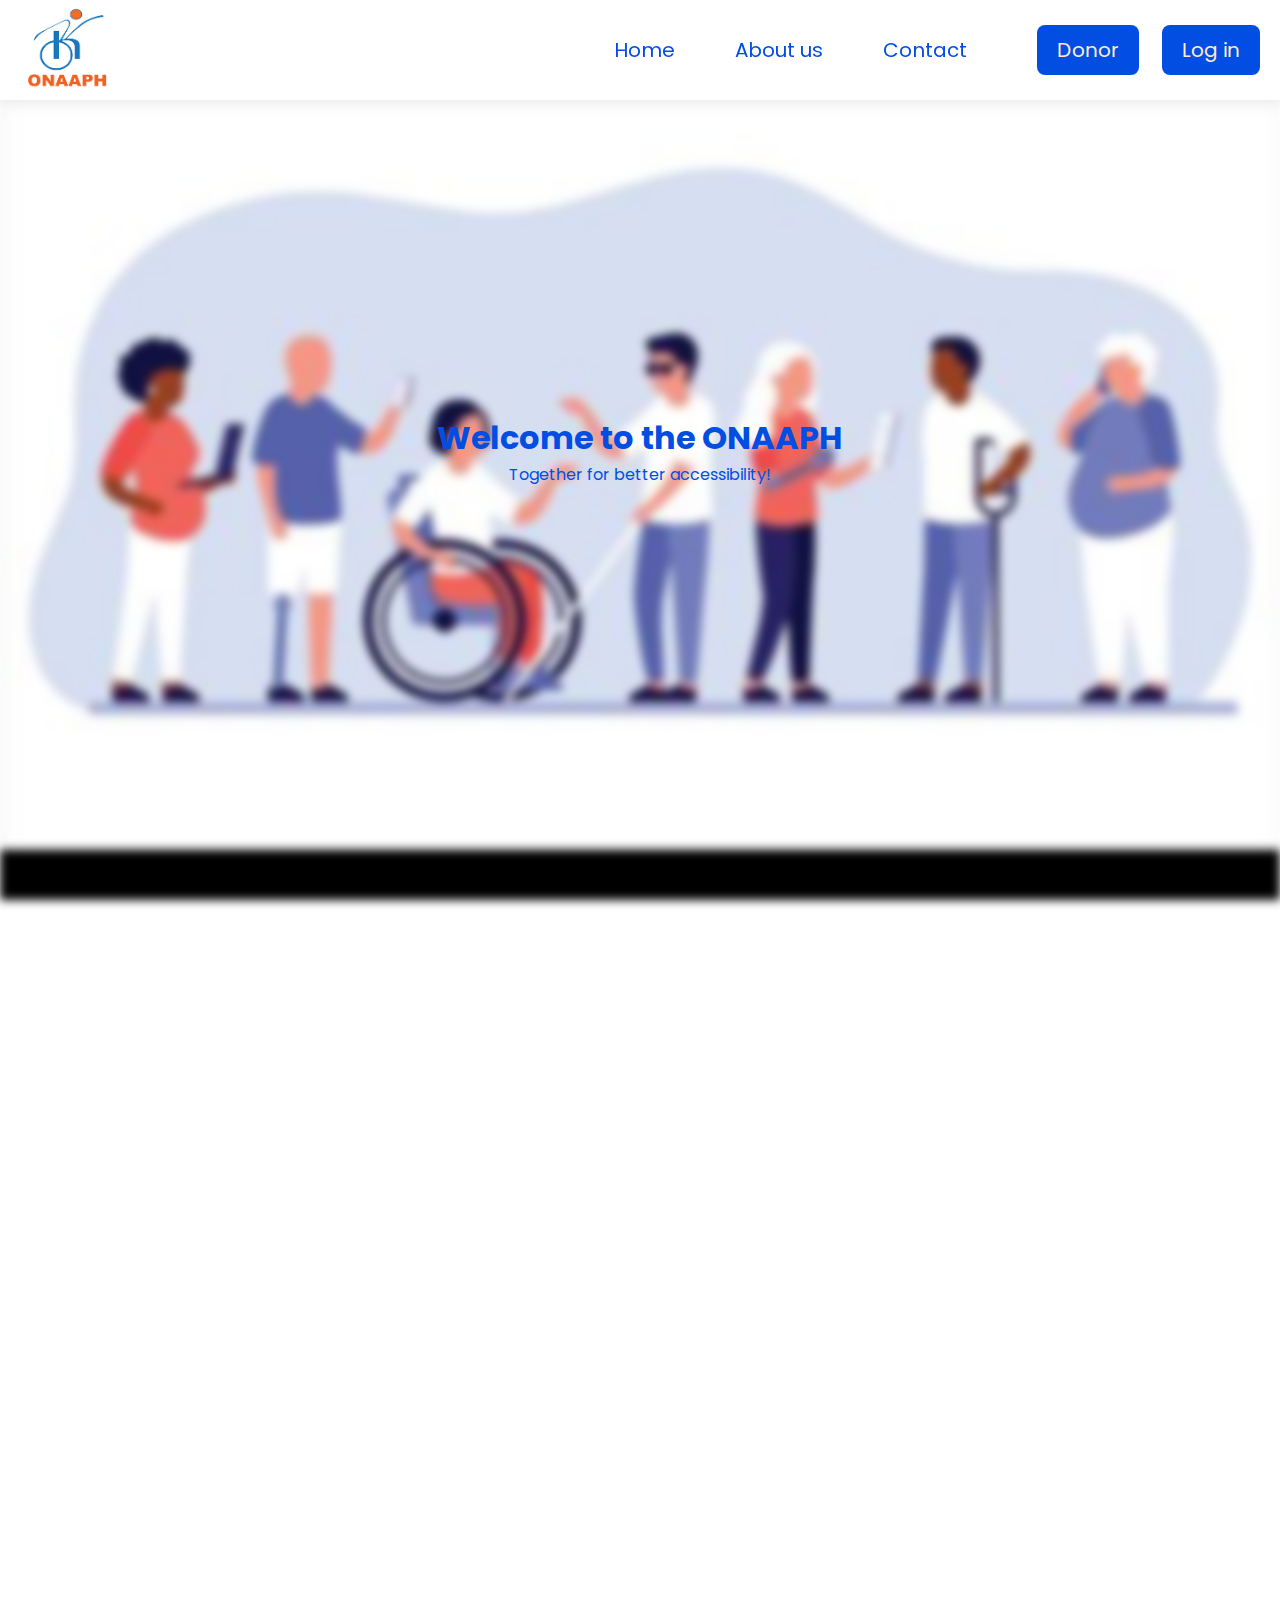
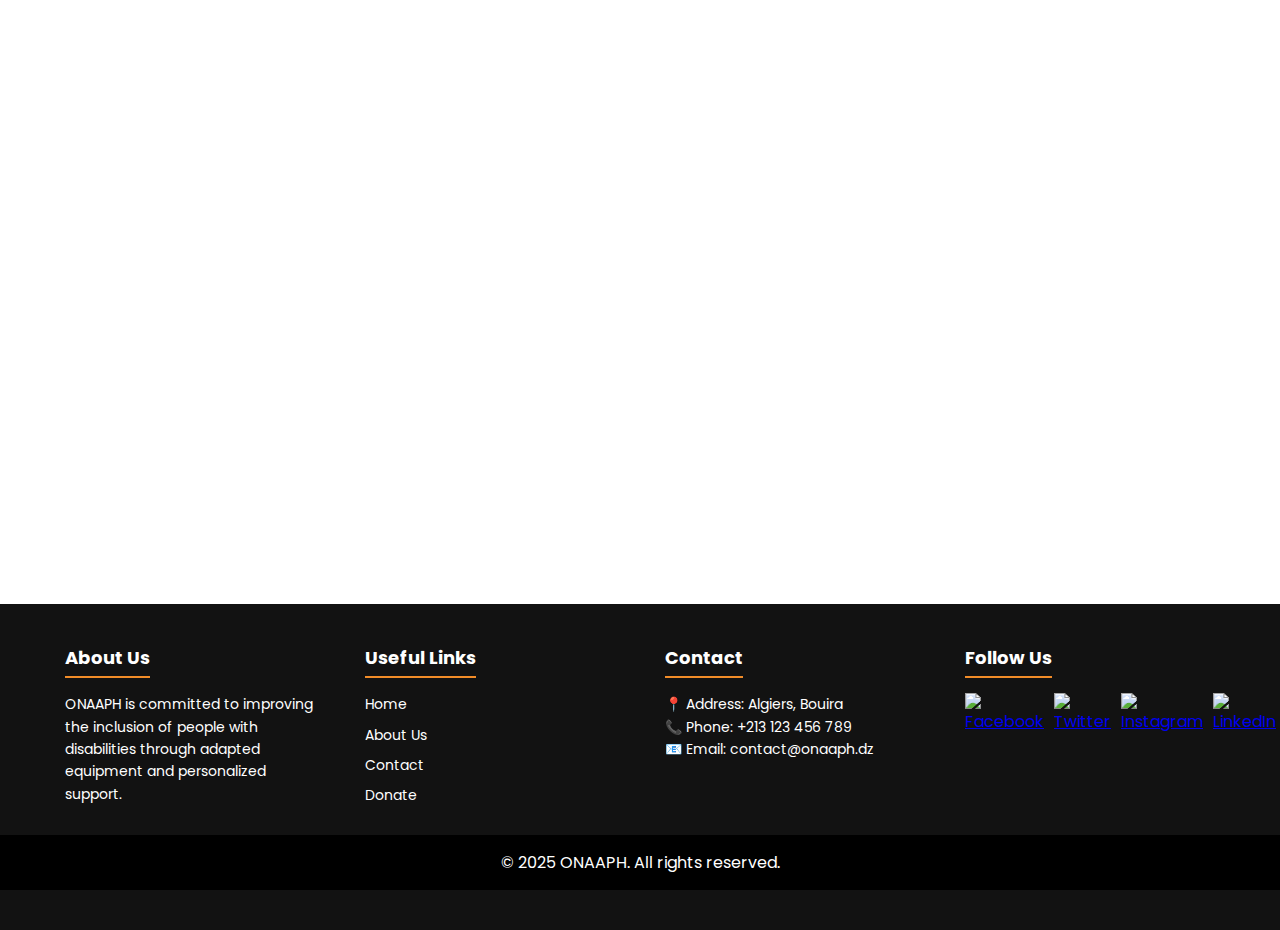
==== commit 9fbe5111: "restart" ====
--- a/page d'accueil/index.html
+++ b/page d'accueil/index.html
@@ -21,7 +21,8 @@
           <a href="#footer" class="fade-in">Contact</a>
         </div>
         <div class="register fade-in">
-          <a href="#" class="fade-in">Sign in as..</a>
+          <a href="#" class="fade-in">Donor</a>
+          <a href="#" class="fade-in">Log in </a>
         </div>
       </nav>
 
@@ -121,19 +122,7 @@
           <a href="contact.html" class="btn">📩 Contact Us</a>
         </div>
       </section>
-          <!-- MODAL -->
-          <div id="signinModal" class="modal">
-            <div class="modal-content">
-                <span class="close">&times;</span>
-                   <h2>Select Your Identity </h2>
-                              <ul>
-                                 <li data-text="Visitor"><a href="#">Visitor </a></li>
-                                  <li data-text="Donor "><a href="#">Donor </a></li>
-                                 <li data-text="Beneficiary "><a href="#">Beneficiary </a></li>
-                                </ul>
-             </div>
-        </div>
-      <!-- fin modal-->
+      
     </main>
 
     <!-- Footer -->
--- a/page d'accueil/assets/styles/style.css
+++ b/page d'accueil/assets/styles/style.css
@@ -82,6 +82,9 @@
 }
 .register {
   margin-left: 30px; /* Espace entre le menu et le bouton */
+  display: flex;
+  gap: 23px;
+  
 }
 .register a {
   text-decoration: none;
@@ -96,111 +99,6 @@
   border: 1px solid #005bac;
   background: #005bac; /* Bleu */
 }
-/* pop-up*/
-/* Effets pour les liens */
-
-.modal ul {
-  text-align: center;
-}
-
-.modal ul li {
-  position: relative; /* Permet de positionner l'élément ::after relativement */
-  list-style: none;
-  margin: 14px 0px;
-}
-
-/* Styles généraux pour la modale */
-.modal ul li a {
-  display: block; /* Empile les liens verticalement */
-  margin: 10px auto; /* Centre horizontalement */
-  width: 80%;
-  color: black;
-  text-decoration: none;
-  font-size: 20px;
-  font-weight: 500;
-  letter-spacing: 4px;
-  background: gray;
-  padding: 10px 15px;
-  border-radius: 20px;
-  text-transform: uppercase;
-  transition: 0.5s;
-  text-align: center;
-  position: relative;
-  z-index: 10;
-}
-
-/* Effet au survol - appliqué uniquement dans la modale */
-.modal ul:hover li a {
-  opacity: 0;
-}
-
-.modal ul li a:hover {
-  transform: scale(1.5);
-  background-color: bisque;
-  opacity: 1;
-}
-
-/* Effet de texte supplémentaire sous chaque lien */
-.modal ul li::after {
-  content: attr(data-text);
-  color: black;
-  position: absolute;
-  left: 50%;
-  top: 120%; /* Positionné sous le lien */
-  transform: translateX(-50%);
-  font-size: 40px;
-  font-weight: 700;
-  text-transform: uppercase;
-  opacity: 0;
-  pointer-events: none;
-  letter-spacing: 40px;
-  transition: 0.5s;
-}
-
-.modal ul li:hover::after {
-  opacity: 0.5;
-  top: 140%;
-  letter-spacing: 5px;
-}
-
-
-/* Styles pour la fenêtre modale */
-.modal {
-  font-family: 'Poppins', sans-serif;
-  display: none;
-  position: fixed;
-  z-index: 1000;
-  left: 0;
-  top: 0;
-  width: 100%;
-  height: 100%;
-  background: rgba(0, 0, 0, 0.5);
-  justify-content: center;
-  align-items: center;
-}
-
-.modal-content {
-  background: rgb(205, 200, 200);
-  padding: 20px;
-  border-radius: 10px;
-  height: 60%;
-  width: 40%;
-  text-align: center;
-  position: relative;
-}
-
-.close {
-  position: absolute;
-  top: 10px;
-  right: 20px;
-  font-size: 24px;
-  cursor: pointer;
-}
-
-
-
-
-/*fin pop-up*/
 .h-text {
   position: absolute;
   top: 50%;
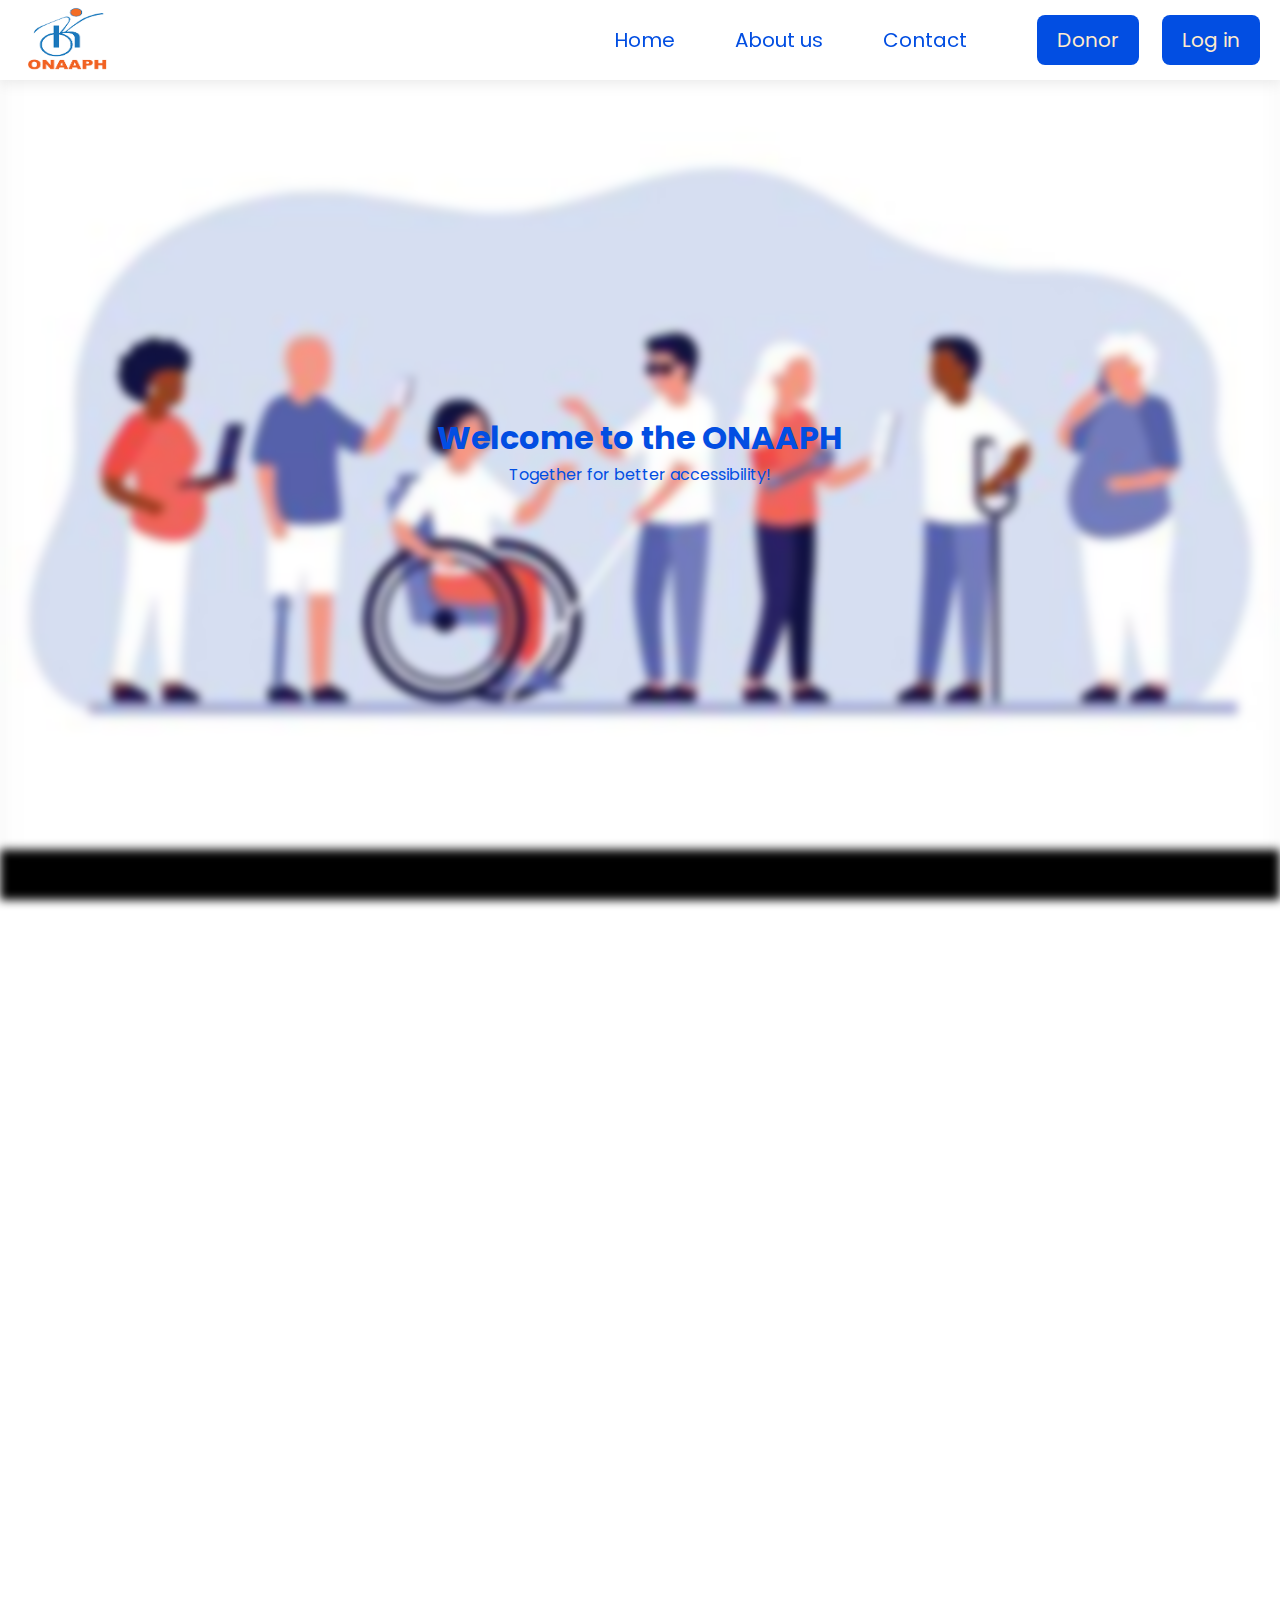
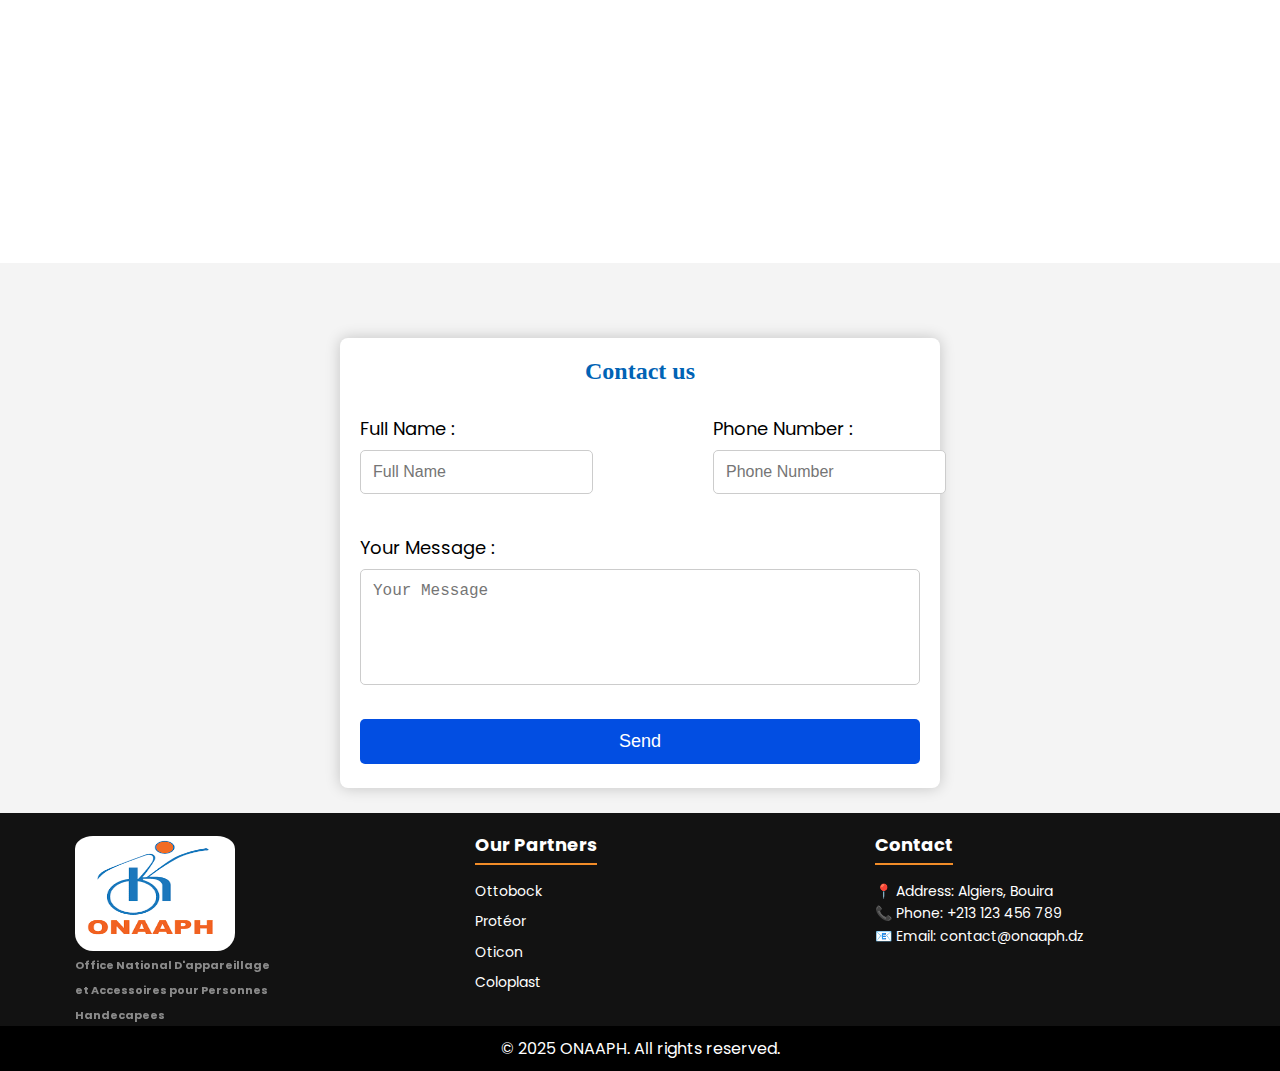
==== commit 8105e517: "new page" ====
--- a/page d'accueil/index.html
+++ b/page d'accueil/index.html
@@ -18,7 +18,7 @@
         <div class="menu fade-in">
           <a href="#home" class="fade-in">Home</a>
           <a href="#about" class="fade-in">About us</a>
-          <a href="#footer" class="fade-in">Contact</a>
+          <a href="#contact" class="fade-in">Contact</a>
         </div>
         <div class="register fade-in">
           <a href="#" class="fade-in">Donor</a>
@@ -48,7 +48,7 @@
               devices and accessories, its goal is to improve their autonomy and
               quality of life.
             </p>
-
+           
             <p>
               Through essential equipment such as
               <strong>prostheses</strong>
@@ -63,7 +63,10 @@
               accessibility.
             </p>
           </div>
+ <!--debut slader-->
+ 
 
+<!--fin slader-->
           <h3>🌐 A Simplified Platform</h3>
           <p>
             This platform provides quick and easy access to ONAAPH’s services
@@ -71,7 +74,7 @@
             unnecessary travel and manage their requests independently.
           </p>
 
-          <h3>🛠 Three Dedicated Spaces</h3>
+          <h3>🛠 Two Dedicated Spaces</h3>
           <div class="spaces">
             <div class="space">
               <h4>🎁 Donors' Space</h4>
@@ -93,14 +96,6 @@
                 An account is required to access this section.
               </p>
             </div>
-
-            <div class="space">
-              <h4>🔍 Visitors' Space</h4>
-              <p>
-                Open to anyone interested in learning more about ONAAPH, its
-                services, and available equipment.
-              </p>
-            </div>
           </div>
 
           <h3>📅 Are You a New Person with a Disability?</h3>
@@ -113,14 +108,51 @@
             <strong>needs assessment</strong>
             .
           </p>
-          <a href="rendezvous.html" class="btn">📅 Schedule an Appointment</a>
+          <a href="../booknow/index1.html" class="btn">📅 Schedule an Appointment</a>
 
-          <h3>📞 Need More Information?</h3>
-          <p>
-            For any questions or specific requests, contact us directly here:
-          </p>
-          <a href="contact.html" class="btn">📩 Contact Us</a>
+        
         </div>
+      </section>
+      <!-- <section id="contact">
+        <form class="contact-form">
+          <h2>Contact us</h2>
+          <div class="form-group">
+            <div class="input-container">
+              <label for="full_name">Full Name</label>
+              <input type="text" id="full_name" name="full_name" placeholder="Full Name" required>
+            </div>
+            <div class="input-container">
+              <label for="phone">Phone Number</label>
+              <input type="tel" id="phone" name="phone" placeholder="Phone Number" required>
+            </div>
+          </div>
+          <div class="form-group">
+            <label for="message">Your Message</label>
+            <textarea id="message" name="message" placeholder="Your Message" rows="5" required></textarea>
+          </div>
+          <button type="submit">Send</button>
+        </form>
+      </section>
+       -->
+       <section id="contact">
+        <form class="contact-form">
+          <h2>Contact us </h2>
+          <div class="form-group">
+            <div>
+              <label class="lab" for="full_name">Full Name : </label><br>
+              <input type="text" name="full_name" placeholder="Full Name" required>
+            </div>
+            <div>
+              <label class="lab" for="phone">Phone Number : </label><br>
+              <input type="tel" name="phone" placeholder="Phone Number" required>
+            </div>
+          </div>
+          <div>
+            <label class="lab" for="message">Your Message : </label><br>
+          <textarea name="message" placeholder="Your Message" rows="5" required></textarea>
+        </div>
+          <button type="submit">Send</button>
+      </form>
       </section>
       
     </main>
@@ -128,40 +160,33 @@
     <!-- Footer -->
     <footer id="footer">
       <div class="footer-container">
+        
         <div class="footer-section">
-          <h3>About Us</h3>
-          <p>
-            ONAAPH is committed to improving the inclusion of people with
-            disabilities through adapted equipment and personalized support.
-          </p>
+          <div class="logo fade-in">
+            <img src="assets/images/logo.png" alt="logo" />
+          </div>
+          <strong>Office National D'appareillage <br> et Accessoires pour Personnes Handecapees</strong>
         </div>
-
+        
         <div class="footer-section">
-          <h3>Useful Links</h3>
+          <h3>Our Partners</h3>
           <ul>
-            <li><a href="#">Home</a></li>
-            <li><a href="#about">About Us</a></li>
-            <li><a href="contact.html">Contact</a></li>
-            <li><a href="donate.html">Donate</a></li>
+            <li><a href="https://www.ottobock.com">Ottobock</a></li>
+            <li><a href="http://www.proteor.com">Protéor</a></li>
+            <li><a href="https://www.oticon.com">Oticon</a></li>
+            <li><a href="https://www.coloplast.com">Coloplast</a></li>
           </ul>
         </div>
-
+     
         <div class="footer-section">
           <h3>Contact</h3>
           <p>📍 Address: Algiers, Bouira</p>
           <p>📞 Phone: +213 123 456 789</p>
-          <p>📧 Email: contact@onaaph.dz</p>
+          <p>📧 Email: <a href="mailto:contact@onaaph.dz">contact@onaaph.dz</a></p>
+
         </div>
 
-        <div class="footer-section">
-          <h3>Follow Us</h3>
-          <div class="social-icons">
-            <a href="#"><img src="facebook-icon.png" alt="Facebook" /></a>
-            <a href="#"><img src="twitter-icon.png" alt="Twitter" /></a>
-            <a href="#"><img src="instagram-icon.png" alt="Instagram" /></a>
-            <a href="#"><img src="linkedin-icon.png" alt="LinkedIn" /></a>
-          </div>
-        </div>
+       
       </div>
       <div class="footer-bottom">
         <p>&copy; 2025 ONAAPH. All rights reserved.</p>
--- a/page d'accueil/assets/styles/style.css
+++ b/page d'accueil/assets/styles/style.css
@@ -34,7 +34,7 @@
   top: 0;
   left: 0;
   width: 100%; /* Full width */
-  height: 100px; /* Keep the height */
+  height: 80px; /* Keep the height */
   background-color: rgb(255, 255, 255); /* Dark background for visibility */
   color: #dbd5d5;
   display: flex;
@@ -57,7 +57,7 @@
 }
 
 .logo img {
-  height: 100px; /* Ajuste selon la taille désirée */
+  height: 80px; /* Ajuste selon la taille désirée */
   width: 100px;
   padding-top: 5px;
   padding-left: 5x; /* Ajoute un peu d'espace depuis le bord */
@@ -123,7 +123,7 @@
 /*about*/
 #about {
   background: #f4f4f4;
-  padding: 150px 20px;
+  padding: 90px 20px;
   text-align: center;
   font-family: 'Poppins', sans-serif;
   /* opacity: 0; */
@@ -134,6 +134,11 @@
   margin: auto;
   text-align: left;
 }
+/*debut slider*/
+
+
+
+/*fin slader*/
 
 #about h2 {
   color: #005bac;
@@ -199,12 +204,84 @@
 .btn:hover {
   background: #f28c28;
 }
-
+ /*deb contact*/
+ #contact{
+  padding-top: 50px;
+  background: #f4f4f4;
+  height: 550px;
+  display: flex;
+  align-items: center;
+  justify-content: center;
+}
+.contact-form {
+  background: white;
+  padding: 20px;
+  border-radius: 8px;
+  box-shadow: 0 0 15px rgba(0, 0, 0, 0.2);
+  width: 600px;
+  height: 450px;
+  text-align: center;
+  margin: 20px auto;
+}
+.contact-form h2 {
+  margin-bottom: 30px;
+  color: #0063b5;
+}
+.form-group {
+  display: flex;
+  gap: 120px;
+  margin-bottom: 10px;
+}
+.form-group input {
+  flex: 1;
+  
+  padding: 12px;
+  border: 1px solid #ccc;
+  border-radius: 5px;
+  font-size: 16px;
+  margin-bottom: 30px;
+}
+.contact-form textarea {
+  width: 100%;
+  resize: none;
+  padding: 12px;
+  border: 1px solid #ccc;
+  border-radius: 5px;
+  font-size: 16px;
+  margin-bottom: 10px;
+  margin-bottom: 30px;
+}
+.contact-form button {
+  width: 100%;
+  background: #024ee2;
+  color: white;
+  border: none;
+  cursor: pointer;
+  font-size: 18px;
+  padding: 12px;
+  transition: background 0.3s;
+  border-radius: 5px;
+}
+.contact-form button:hover {
+  background: #005bac;
+}
+.contact-form .lab {
+  display: inline-block;
+  width: 100%;
+  text-align: left;
+  font-size: 18px;
+  font-family: 'Poppins', sans-serif;
+  padding-bottom: 8px;
+}
+
+/*fin contat*/
 footer {
   background: #121212;
   color: white;
-  padding: 40px 0;
+  padding: 18px 0;
+  
   font-family: 'Poppins', sans-serif;
+  height: 230px;
 }
 
 .footer-container {
@@ -212,13 +289,26 @@
   justify-content: space-around;
   flex-wrap: wrap;
   max-width: 1200px;
-  margin: auto;
+  
 }
 
 .footer-section {
   width: 250px;
 }
-
+.footer-section a{
+  color: white;
+  text-decoration: none;
+}
+.footer-section .logo img{
+height:120px;
+width: 160px;
+border-radius: 18px;
+}
+.footer-section strong{
+  font-size: 11px;
+  line-height: 1px;
+  opacity: 0.5;
+  }
 .footer-section h3 {
   margin-bottom: 15px;
   font-size: 18px;
@@ -251,25 +341,10 @@
 .footer-section ul li a:hover {
   color: #f28c28;
 }
-
-.social-icons {
-  display: flex;
-  gap: 10px;
-}
-
-.social-icons a img {
-  width: 30px;
-  transition: 0.3s;
-}
-
-.social-icons a img:hover {
-  transform: scale(1.1);
-}
-
 .footer-bottom {
   text-align: center;
-  padding: 15px 0;
+  padding: 10px 0;
   background: #000;
-  margin-top: 20px;
-}
-
+  
+}
+
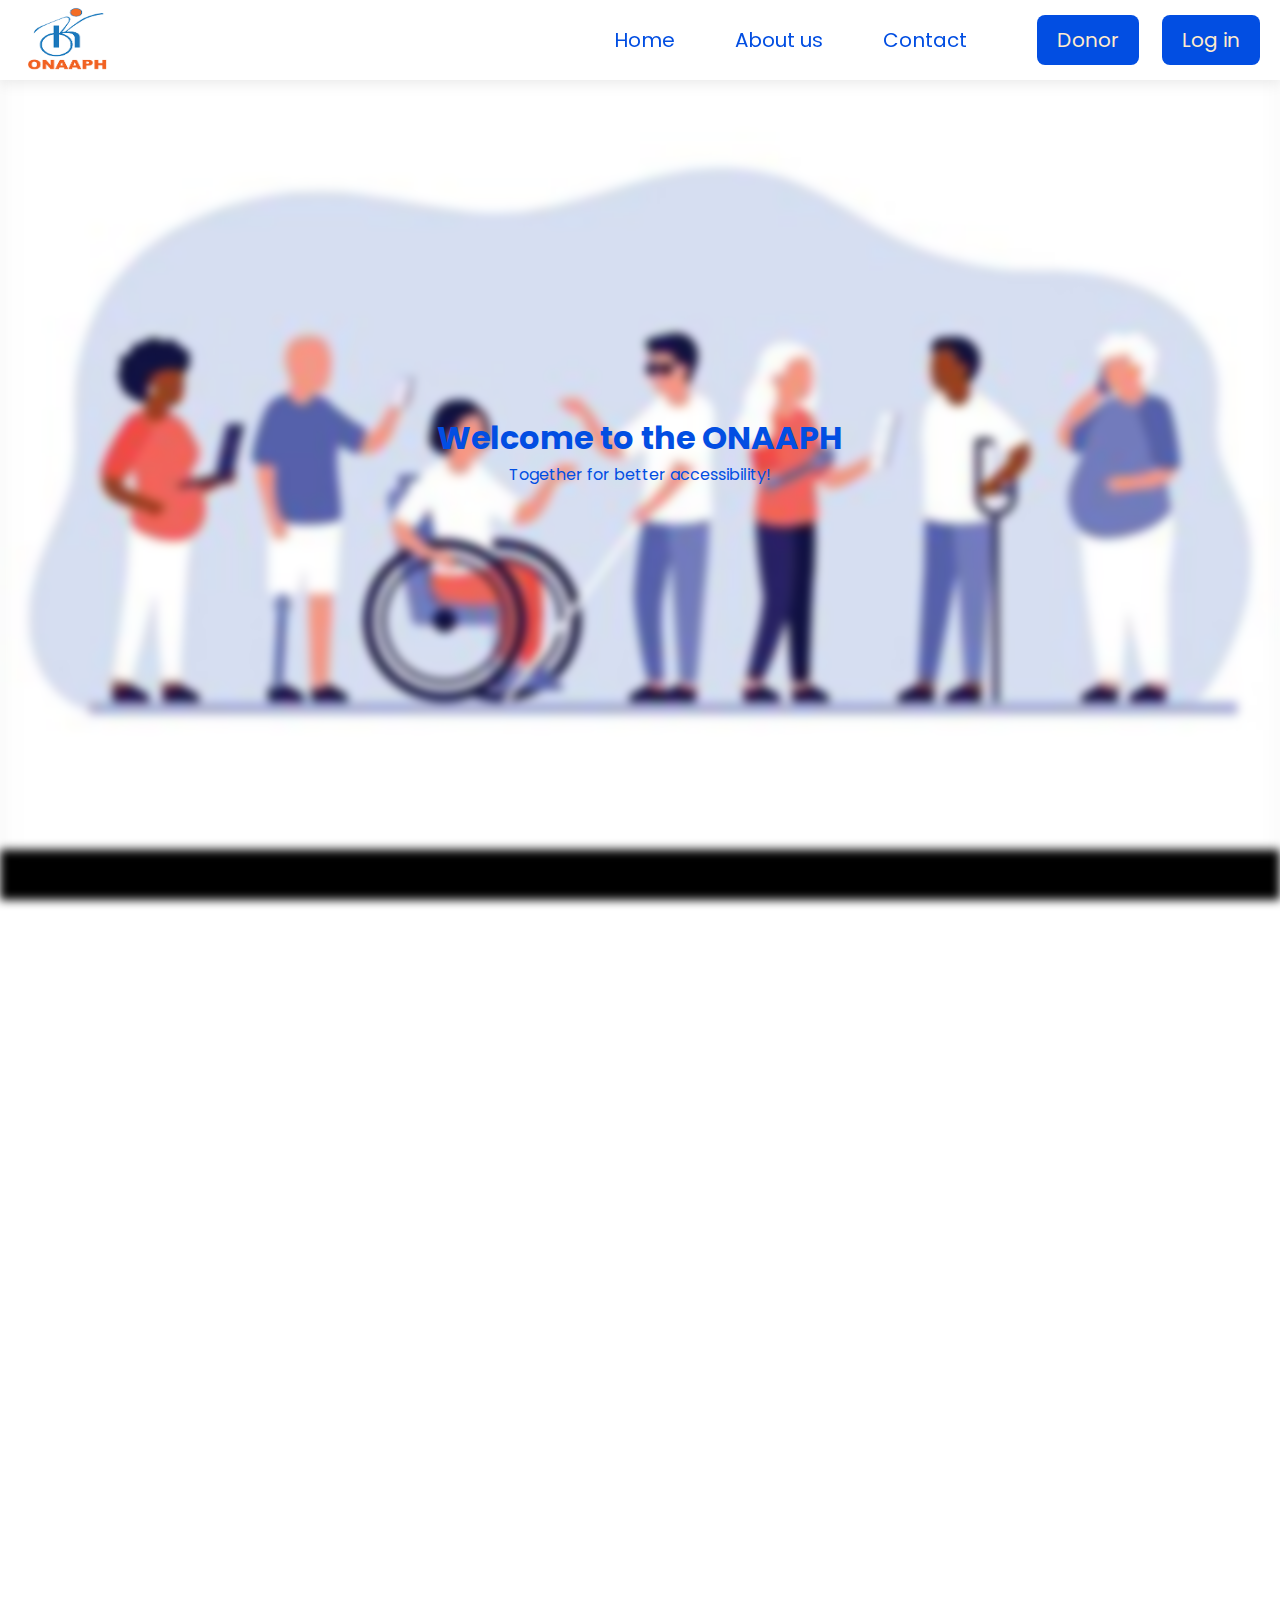
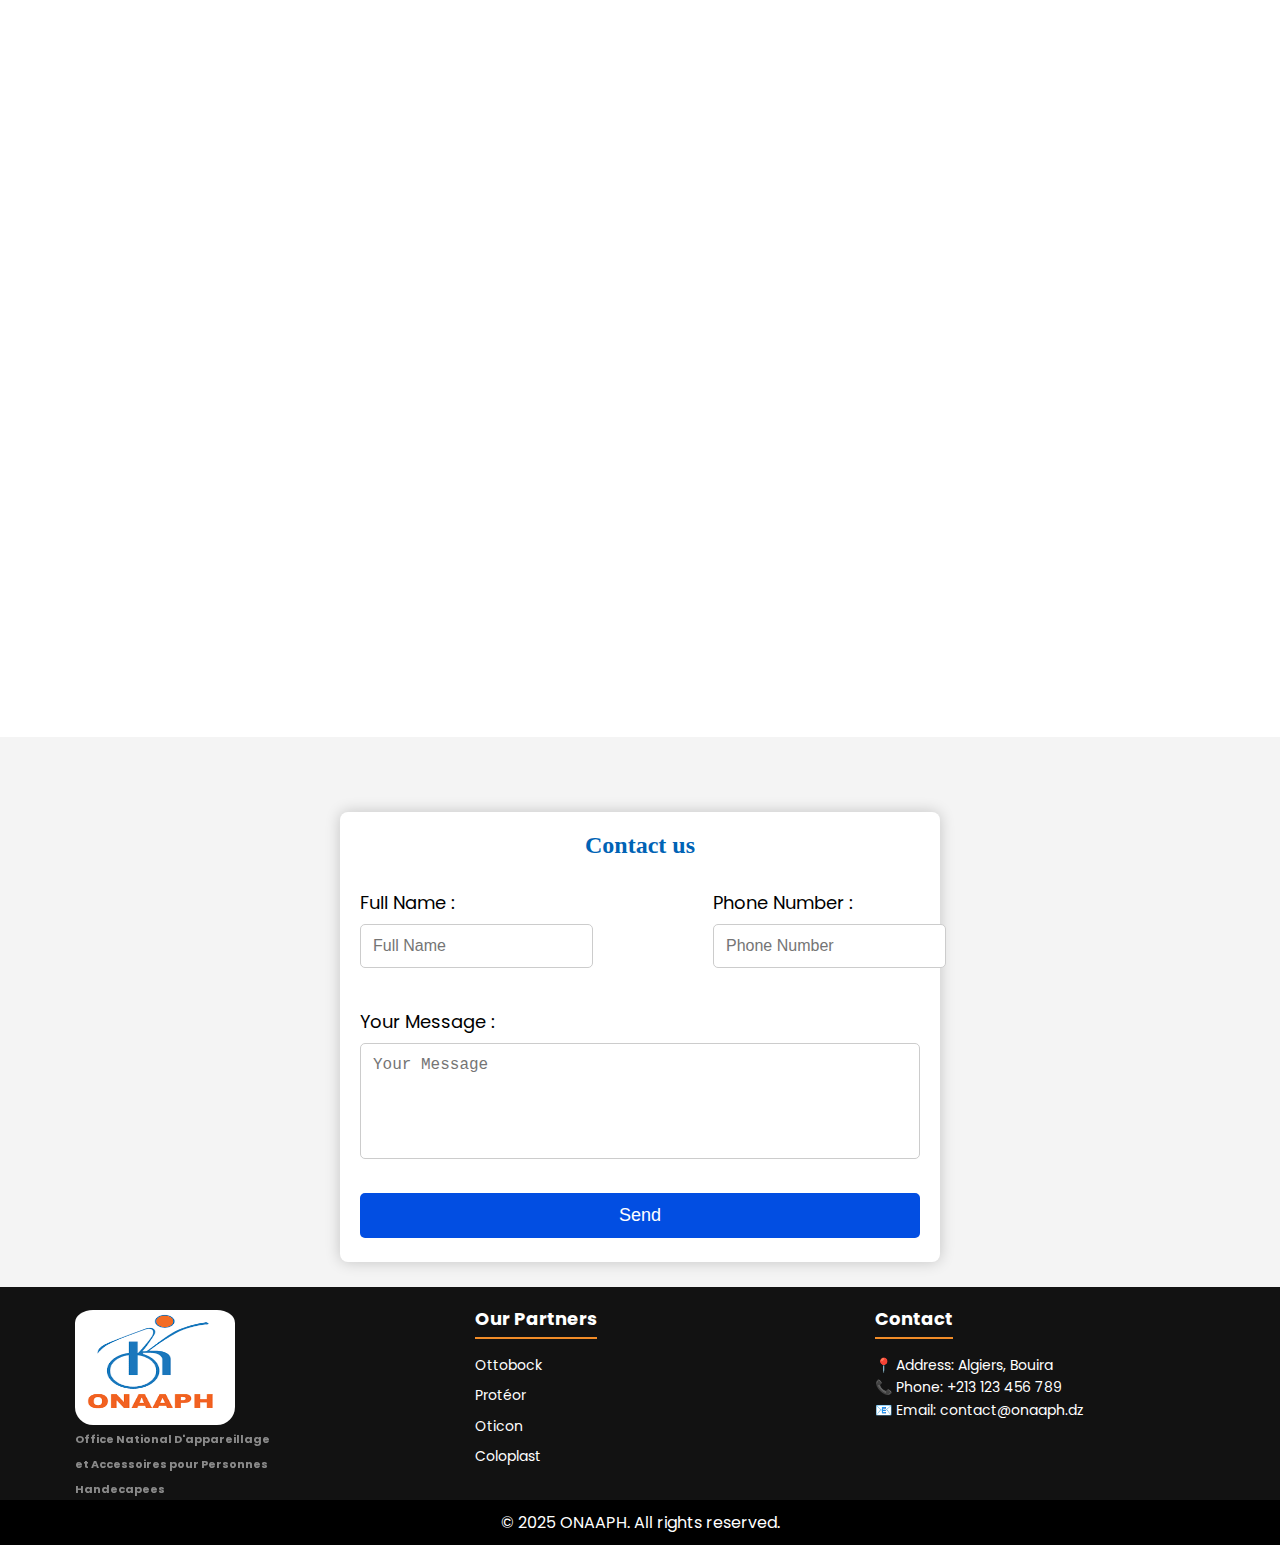
==== commit 66a6c569: "slider" ====
--- a/page d'accueil/index.html
+++ b/page d'accueil/index.html
@@ -64,7 +64,33 @@
             </p>
           </div>
  <!--debut slader-->
- 
+ <div class="container">
+  <div class="slider-wrapper">
+    <button id="prev-slide" class="slide-button material-symbols-rounded">
+      &#10094;
+    </button>
+    <ul class="image-list">
+      <img class="image-item" src="assets/images/sl1.jpg" alt="img-1" />
+      <img class="image-item" src="assets/images/logo.png" alt="img-2" />
+      <img class="image-item" src="assets/images/sl1.jpg" alt="img-3" />
+      <img class="image-item" src="assets/images/sl1.jpg" alt="img-4" />
+      <img class="image-item" src="assets/images/sl1.jpg" alt="img-5" />
+      <img class="image-item" src="assets/images/sl1.jpg" alt="img-6" />
+      <img class="image-item" src="assets/images/sl1.jpg" alt="img-7" />
+      <img class="image-item" src="assets/images/sl1.jpg" alt="img-8" />
+      <img class="image-item" src="assets/images/sl1.jpg" alt="img-9" />
+      <img class="image-item" src="assets/images/sl1.jpg" alt="img-10" />
+    </ul>
+    <button id="next-slide" class="slide-button material-symbols-rounded">
+      &#10095;
+    </button>
+  </div>
+  <div class="slider-scrollbar">
+    <div class="scrollbar-track">
+      <div class="scrollbar-thumb"></div>
+    </div>
+  </div>
+</div>
 
 <!--fin slader-->
           <h3>🌐 A Simplified Platform</h3>
@@ -113,27 +139,7 @@
         
         </div>
       </section>
-      <!-- <section id="contact">
-        <form class="contact-form">
-          <h2>Contact us</h2>
-          <div class="form-group">
-            <div class="input-container">
-              <label for="full_name">Full Name</label>
-              <input type="text" id="full_name" name="full_name" placeholder="Full Name" required>
-            </div>
-            <div class="input-container">
-              <label for="phone">Phone Number</label>
-              <input type="tel" id="phone" name="phone" placeholder="Phone Number" required>
-            </div>
-          </div>
-          <div class="form-group">
-            <label for="message">Your Message</label>
-            <textarea id="message" name="message" placeholder="Your Message" rows="5" required></textarea>
-          </div>
-          <button type="submit">Send</button>
-        </form>
-      </section>
-       -->
+      <!--Contact-->
        <section id="contact">
         <form class="contact-form">
           <h2>Contact us </h2>
@@ -154,7 +160,7 @@
           <button type="submit">Send</button>
       </form>
       </section>
-      
+      <!--Contact-->
     </main>
 
     <!-- Footer -->
--- a/page d'accueil/assets/styles/style.css
+++ b/page d'accueil/assets/styles/style.css
@@ -135,6 +135,136 @@
   text-align: left;
 }
 /*debut slider*/
+.container {
+  max-width: 1200px;
+  width: 95%;
+}
+
+.slider-wrapper {
+  position: relative;
+}
+
+.slider-wrapper .slide-button {
+  position: absolute;
+  top: 50%;
+  outline: none;
+  border: none;
+  height: 50px;
+  width: 50px;
+  z-index: 5;
+  color: #fff;
+  display: flex;
+  cursor: pointer;
+  font-size: 2.2rem;
+  background: #000;
+  align-items: center;
+  justify-content: center;
+  border-radius: 50%;
+  transform: translateY(-50%);
+}
+
+.slider-wrapper .slide-button:hover {
+  background: #404040;
+}
+
+.slider-wrapper .slide-button#prev-slide {
+  left: -25px;
+  display: none;
+}
+
+.slider-wrapper .slide-button#next-slide {
+  right: -25px;
+}
+
+.slider-wrapper .image-list {
+  display: grid;
+  grid-template-columns: repeat(10, 1fr);
+  gap: 18px;
+  font-size: 0;
+  list-style: none;
+  margin-bottom: 30px;
+  overflow-x: auto;
+  scrollbar-width: none;
+}
+
+.slider-wrapper .image-list::-webkit-scrollbar {
+  display: none;
+}
+
+.slider-wrapper .image-list .image-item {
+  width: 325px;
+  height: 400px;
+  object-fit: cover;
+}
+
+.container .slider-scrollbar {
+  height: 24px;
+  width: 100%;
+  display: flex;
+  align-items: center;
+}
+
+.slider-scrollbar .scrollbar-track {
+  background: #ccc;
+  width: 100%;
+  height: 2px;
+  display: flex;
+  align-items: center;
+  border-radius: 4px;
+  position: relative;
+}
+
+.slider-scrollbar:hover .scrollbar-track {
+  height: 4px;
+}
+
+.slider-scrollbar .scrollbar-thumb {
+  position: absolute;
+  background: #000;
+  top: 0;
+  bottom: 0;
+  width: 50%;
+  height: 100%;
+  cursor: grab;
+  border-radius: inherit;
+}
+
+.slider-scrollbar .scrollbar-thumb:active {
+  cursor: grabbing;
+  height: 8px;
+  top: -2px;
+}
+
+.slider-scrollbar .scrollbar-thumb::after {
+  content: "";
+  position: absolute;
+  left: 0;
+  right: 0;
+  top: -10px;
+  bottom: -10px;
+}
+
+/* Styles for mobile and tablets */
+@media only screen and (max-width: 1023px) {
+  .slider-wrapper .slide-button {
+    display: none !important;
+  }
+
+  .slider-wrapper .image-list {
+    gap: 10px;
+    margin-bottom: 15px;
+    scroll-snap-type: x mandatory;
+  }
+
+  .slider-wrapper .image-list .image-item {
+    width: 280px;
+    height: 380px;
+  }
+
+  .slider-scrollbar .scrollbar-thumb {
+    width: 20%;
+  }
+}
 
 
 
@@ -212,6 +342,7 @@
   display: flex;
   align-items: center;
   justify-content: center;
+  
 }
 .contact-form {
   background: white;
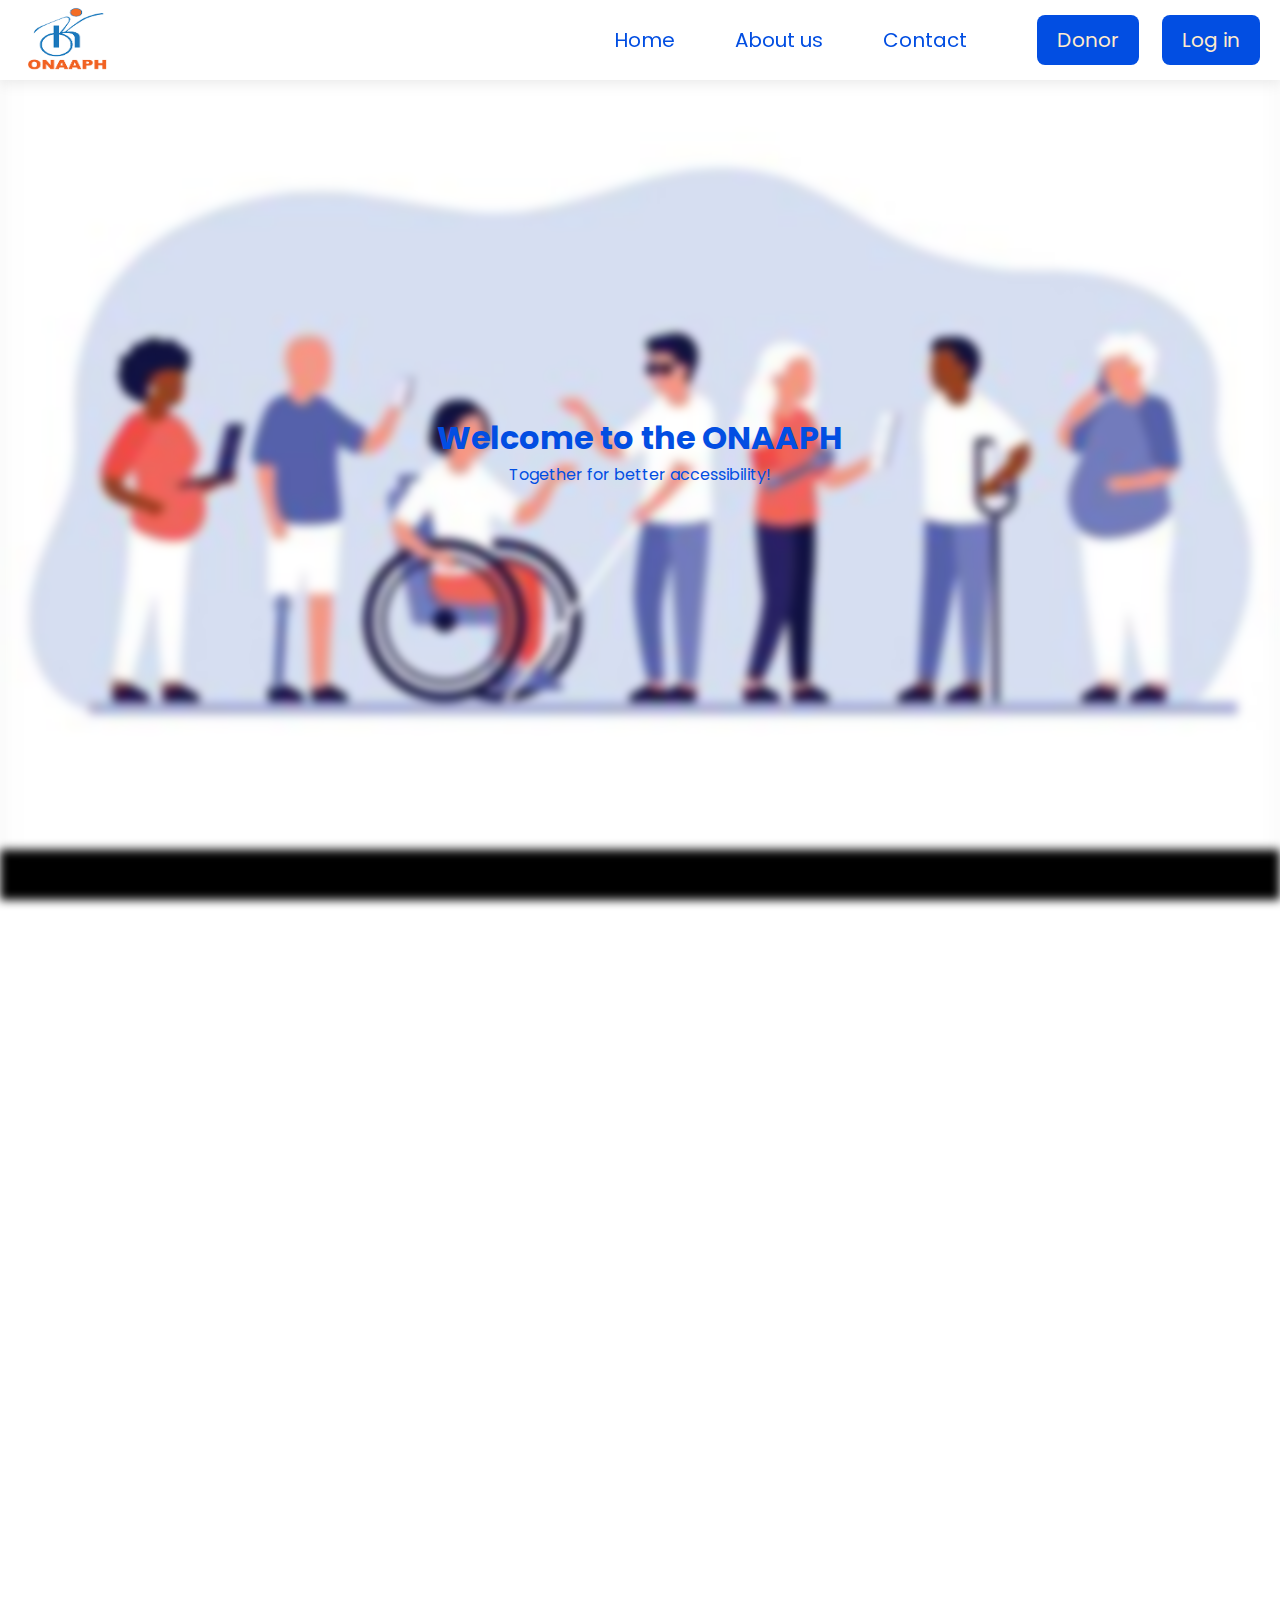
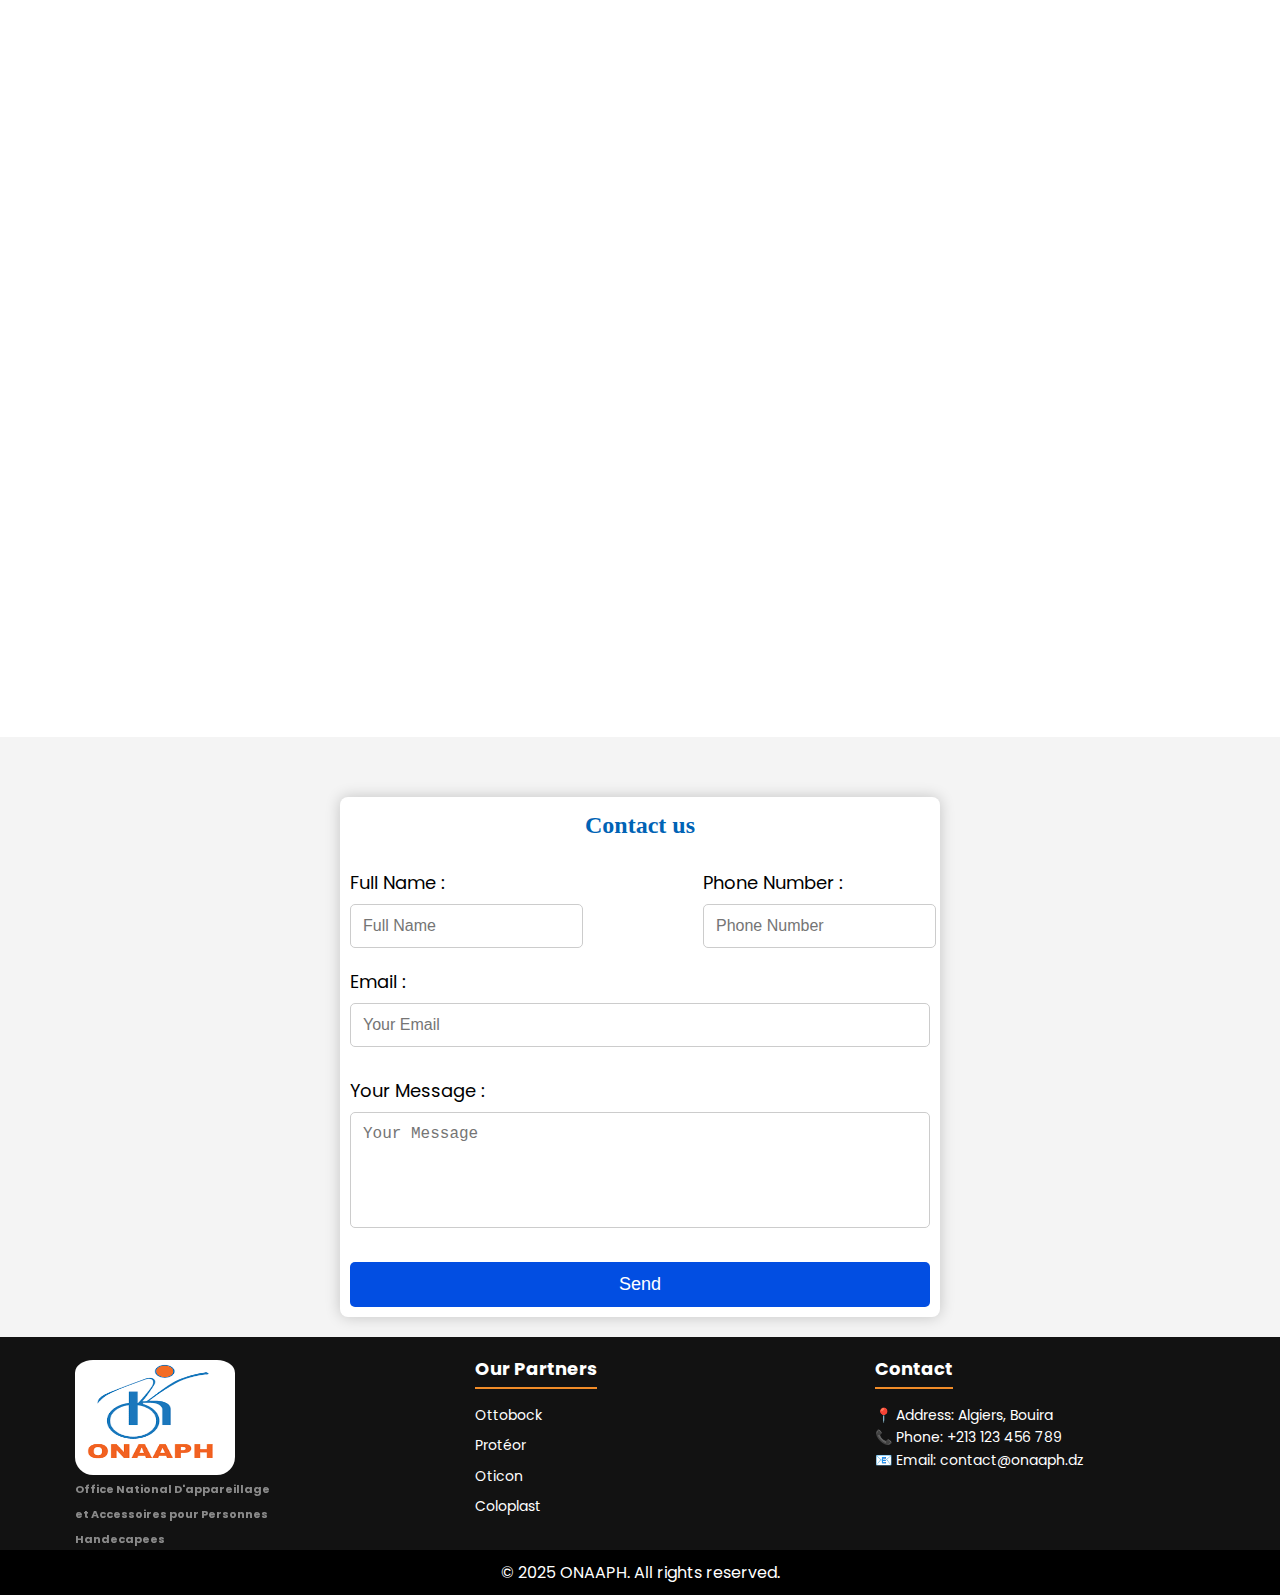
==== commit 73189cf8: "changes" ====
--- a/page d'accueil/index.html
+++ b/page d'accueil/index.html
@@ -22,7 +22,7 @@
         </div>
         <div class="register fade-in">
           <a href="#" class="fade-in">Donor</a>
-          <a href="#" class="fade-in">Log in </a>
+          <a href="../log_in/index2.html" class="fade-in">Log in </a>
         </div>
       </nav>
 
@@ -154,6 +154,11 @@
             </div>
           </div>
           <div>
+            <div>
+              <label class="lab" for="email">Email : </label><br>
+              <input type="email" name="email" placeholder="Your Email" required>
+            </div>            
+          <div>
             <label class="lab" for="message">Your Message : </label><br>
           <textarea name="message" placeholder="Your Message" rows="5" required></textarea>
         </div>
--- a/page d'accueil/assets/styles/style.css
+++ b/page d'accueil/assets/styles/style.css
@@ -77,8 +77,9 @@
 }
 
 .menu a:hover {
-  border: 1px solid #005bac; /* Bleu */
-  background: transparent;
+ border-radius: 10px;
+ color: white;
+  background:#005bac;
 }
 .register {
   margin-left: 30px; /* Espace entre le menu et le bouton */
@@ -336,9 +337,9 @@
 }
  /*deb contact*/
  #contact{
-  padding-top: 50px;
+  padding-top: 40px;
   background: #f4f4f4;
-  height: 550px;
+  height: 600px;
   display: flex;
   align-items: center;
   justify-content: center;
@@ -346,15 +347,16 @@
 }
 .contact-form {
   background: white;
-  padding: 20px;
+  padding: 10px;
   border-radius: 8px;
   box-shadow: 0 0 15px rgba(0, 0, 0, 0.2);
   width: 600px;
-  height: 450px;
+  height: 520px;
   text-align: center;
-  margin: 20px auto;
+  margin: 10px auto;
 }
 .contact-form h2 {
+  margin-top: 5px;
   margin-bottom: 30px;
   color: #0063b5;
 }
@@ -370,8 +372,17 @@
   border: 1px solid #ccc;
   border-radius: 5px;
   font-size: 16px;
-  margin-bottom: 30px;
-}
+  margin-bottom: 10px;
+}
+.contact-form input[name="email"] {
+  width: 100%; /* Prend toute la largeur */
+  padding: 12px;
+  border: 1px solid #ccc;
+  border-radius: 5px;
+  font-size: 16px;
+  margin-bottom:30px;
+}
+
 .contact-form textarea {
   width: 100%;
   resize: none;
@@ -379,7 +390,7 @@
   border: 1px solid #ccc;
   border-radius: 5px;
   font-size: 16px;
-  margin-bottom: 10px;
+  
   margin-bottom: 30px;
 }
 .contact-form button {
